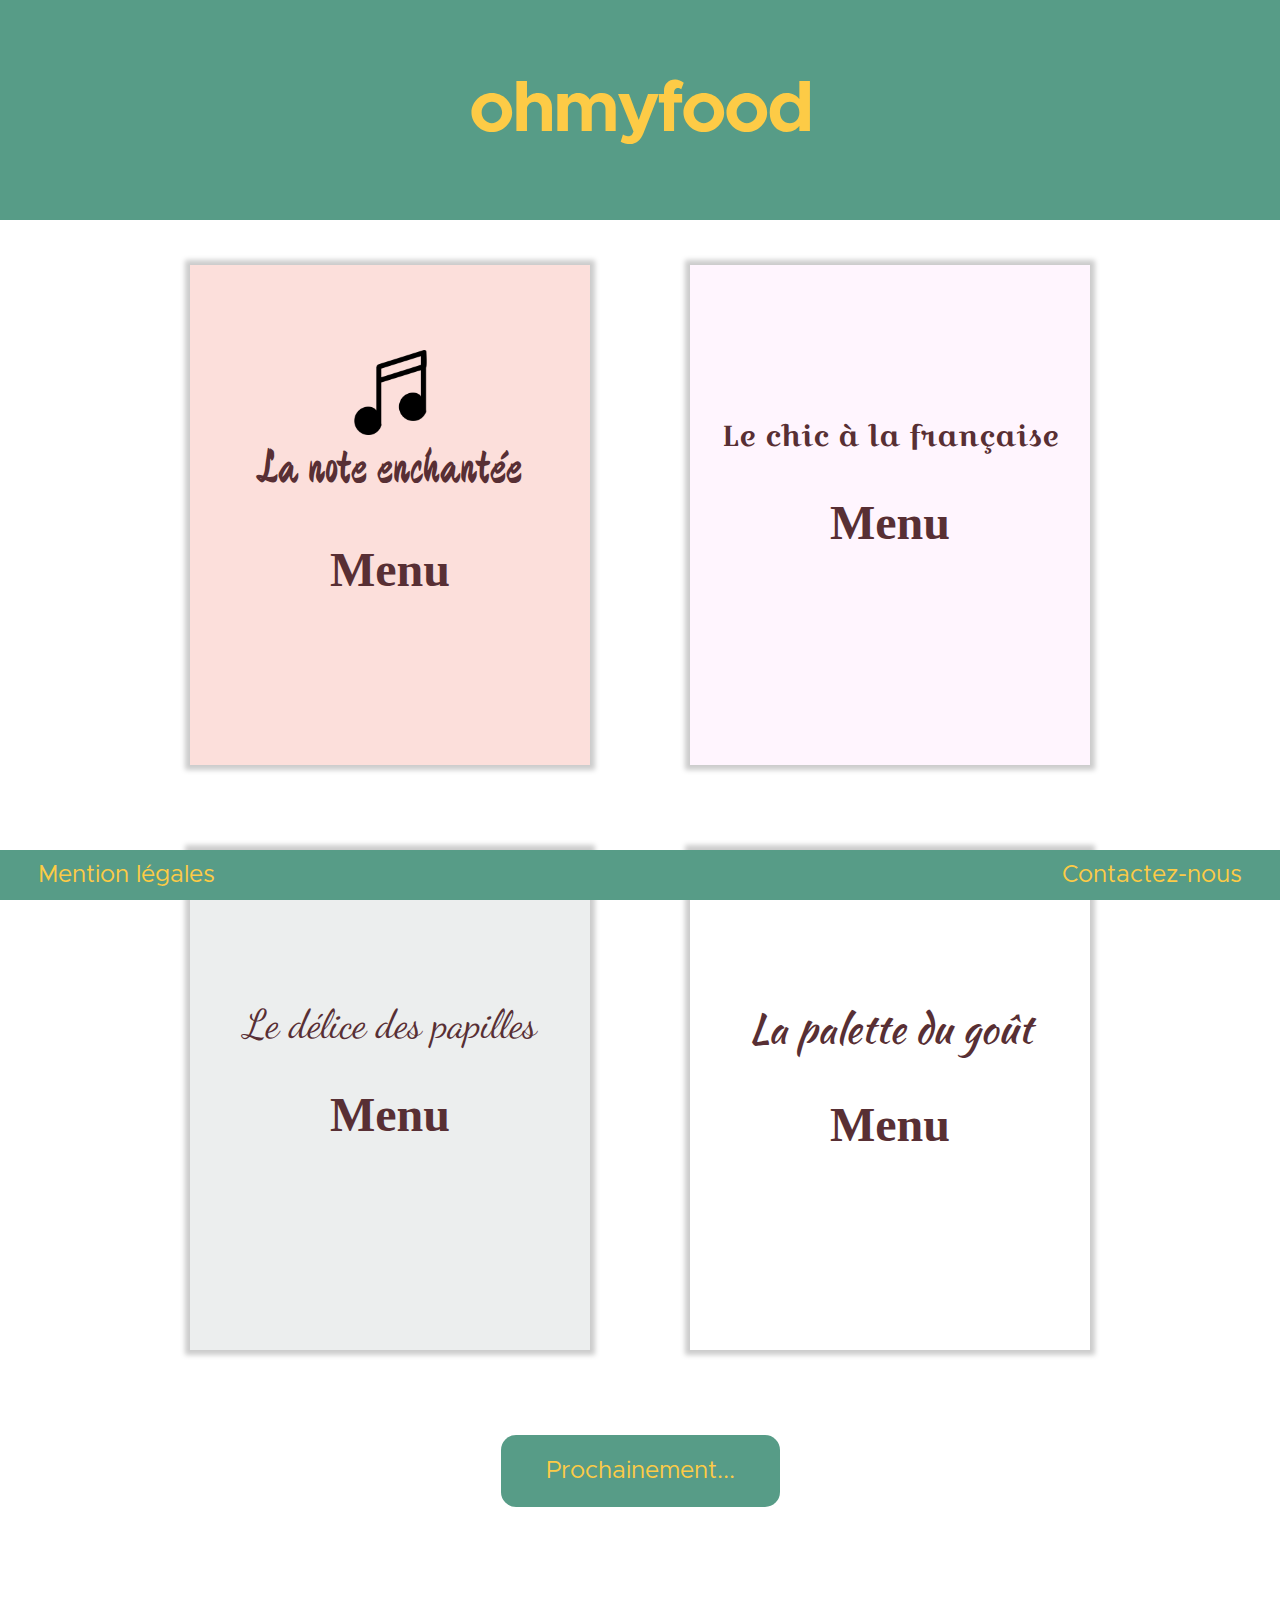
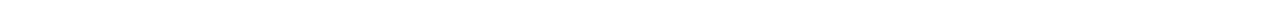
==== index.html @ 4e382a71 "[FIX] Erase Grid" ====
<!DOCTYPE html>
<html lang="en">
    <head>
        <title>ohmyfood</title>
        <meta charset="UTF-8">
        <meta name="viewport" content="width=device-width, initial-scale=1">
        <link href="style.css" rel="stylesheet">
    </head>
    <body>
        <header>
            <h1>ohmyfood</h1>
        </header>
        <section class="main">
            <div class="restaurants">
                <div class="restaurant__indexA">
                    <div class="bloc__indexA">
                        <img class="musicalnote__index" src="musicalnote.png">
                        <a href="menu1.html">
                        <span class="indexA__name">La note enchantée</span>
                        <h2 class="indexA__menu">Menu</h2>
                        </a>
                    </div>    
                </div>
                <div class="restaurant__indexB">
                    <div class="bloc__indexB">
                        <a href="menu1.html">
                        <span class="indexB__name">Le chic à la française</span>
                        <h2 class="indexB__menu">Menu</h2>
                        </a>
                    </div> 
                </div>
                <div class="restaurant__indexC">
                    <div class="bloc__indexC">
                        <a href="menu1.html">
                        <span class="indexC__name">Le délice des papilles</span>
                        <h2 class="indexC__menu">Menu</h2>
                        </a>
                    </div> 
                </div>
                <div class="restaurant__indexD">
                    <div class="bloc__indexD">
                        <a href="menu1.html">
                        <span class="indexD__name">La palette du goût</span>
                        <h2 class="indexD__menu">Menu</h2>
                        </a>
                    </div> 
                </div>
            </div>
            <div class="btn">
                <p class="btn--comingsoon">Prochainement...</p>
            </div>
        </section>
        <footer>
            <div class="footer__legal">
                <span><a href="#">Mention légales</a></span>
            </div>
            <div class="footer__contact">    
                <span><a href="#">Contactez-nous</a></span>
            </div>    
        </footer> 
    </body>
</html>
---- style.css ----
@font-face {
  font-family: "metropolis_bold";
  src: url("Metropolis-Bold.otf");
}
@font-face {
  font-family: "metropolis";
  src: url("Metropolis-Regular.otf");
}
@font-face {
  font-family: "devonshire";
  src: url("Devonshire-Regular.ttf");
}
@font-face {
  font-family: "croissantOne";
  src: url("CroissantOne-Regular.ttf");
}
@font-face {
  font-family: "kaushan";
  src: url("KaushanScript-Regular.ttf");
}
@font-face {
  font-family: "dancing";
  src: url("DancingScript-VariableFont_wght.ttf");
}
body {
  position: relative;
  width: auto;
  margin: auto;
  width: 100%;
}

header {
  display: block;
  width: 100%;
  padding: 2% 0 2% 0;
  margin: auto;
  background-color: #579c87;
}

footer {
  display: flex;
  flex-direction: row;
  justify-content: space-between;
  position: relative;
  bottom: 0px;
  width: 100%;
  padding: 1% 0 1% 0;
  margin-bottom: 0px;
  background-color: #579c87;
  font-family: metropolis;
  font-size: 1.5rem;
  position: fixed;
}
footer a {
  text-decoration: none;
  color: #fdcb46;
}

.footer__legal {
  margin: auto 0 auto 3%;
}

.footer__legal:hover, .footer__contact:hover {
  animation: shake 0.82s cubic-bezier(0.36, 0.07, 0.19, 0.97) both;
  transform: translate3d(0, 0, 0);
  backface-visibility: hidden;
  perspective: 1000px;
}

@keyframes shake {
  10%, 90% {
    transform: translate3d(-1px, 0, 0);
  }
  20%, 80% {
    transform: translate3d(2px, 0, 0);
  }
  30%, 50%, 70% {
    transform: translate3d(-4px, 0, 0);
  }
  40%, 60% {
    transform: translate3d(4px, 0, 0);
  }
}
.footer__contact {
  margin: auto 3% auto 0;
}

h1 {
  color: #fdcb46;
  text-align: center;
  font-family: metropolis_bold;
  font-size: 4.5rem;
  letter-spacing: -3px;
}

span {
  color: #fdcb46;
}

section {
  margin-bottom: 5%;
}

.main {
  display: grid;
  height: auto;
}

.restaurants {
  display: grid;
  width: 1000px;
  margin: 45px auto 0 auto;
  grid-template-columns: 50% 50%;
}

.restaurant__indexA, .restaurant__indexB, .restaurant__indexC, .restaurant__indexD {
  display: block;
  width: 400px;
  height: 500px;
  box-shadow: 0px 0px 5px 5px #cccccc;
  margin: 0 auto 85px auto;
  -webkit-transform: scale(1);
  transform: scale(1);
  -webkit-transition: 0.3s ease-in-out;
  transition: 0.3s ease-in-out;
}

.restaurant__indexA {
  background-color: #FCDFDB;
}
.restaurant__indexA.restaurant__indexA:hover {
  -webkit-transform: scale(1.1);
  transform: scale(1.1);
  opacity: 0.7;
  cursor: pointer;
}

.restaurant__indexB {
  background-color: #fff5fe;
}
.restaurant__indexB.restaurant__indexB:hover {
  -webkit-transform: scale(1.1);
  transform: scale(1.1);
  opacity: 0.7;
  cursor: pointer;
}

.restaurant__indexC {
  background-color: #eceeee;
}
.restaurant__indexC.restaurant__indexC:hover {
  -webkit-transform: scale(1.1);
  transform: scale(1.1);
  opacity: 0.7;
  cursor: pointer;
}

.restaurant__indexD:hover {
  -webkit-transform: scale(1.1);
  transform: scale(1.1);
  opacity: 0.7;
  cursor: pointer;
}

.indexA__name {
  color: #582F34;
  font-size: 3em;
  font-family: devonshire;
}

.indexA__menu {
  color: #582F34;
  font-size: 3em;
}

.bloc__indexA {
  display: flex;
  flex-direction: column;
  text-align: center;
  margin-top: 85px;
}
.bloc__indexA a {
  text-decoration: none;
}

.indexB__name {
  color: #582F34;
  font-size: 1.8em;
  font-family: croissantOne;
}

.indexB__menu {
  color: #582F34;
  font-size: 3em;
}

.bloc__indexB {
  display: flex;
  flex-direction: column;
  text-align: center;
  margin-top: 150px;
}
.bloc__indexB a {
  text-decoration: none;
}

.indexC__name {
  color: #582F34;
  font-size: 2.5em;
  font-family: dancing;
}

.indexC__menu {
  color: #582F34;
  font-size: 3em;
}

.bloc__indexC {
  display: flex;
  flex-direction: column;
  text-align: center;
  margin-top: 150px;
}
.bloc__indexC a {
  text-decoration: none;
}

.indexD__name {
  color: #582F34;
  font-size: 2.5em;
  font-family: kaushan;
}

.indexD__menu {
  color: #582F34;
  font-size: 3em;
}

.bloc__indexD {
  display: flex;
  flex-direction: column;
  text-align: center;
  margin-top: 150px;
}
.bloc__indexD a {
  text-decoration: none;
}

.image--1, .image--2, .image--3, .image--4 {
  display: block;
  width: 400px;
  height: 500px;
  box-shadow: 0px 0px 5px 5px #cccccc;
  margin: 0 auto 85px auto;
  -webkit-transform: scale(1);
  transform: scale(1);
  -webkit-transition: 0.3s ease-in-out;
  transition: 0.3s ease-in-out;
}

.image--1:hover, .image--2:hover, .image--3:hover, .image--4:hover {
  -webkit-transform: scale(1.1);
  transform: scale(1.1);
  opacity: 0.7;
}

.btn {
  width: auto;
  height: auto;
  border-radius: 15px;
  background-color: #579c87;
  margin: 0 auto 50px auto;
  padding: 0 45px 0 45px;
  font-family: metropolis;
  font-size: 1.5rem;
}
.btn .btn--comingsoon {
  text-align: center;
  vertical-align: center;
  color: #fdcb46;
}

.menu__title {
  text-align: center;
  margin: 0 10px 0 10px;
}

.menu__title {
  color: inherit;
  text-decoration: none;
  background: linear-gradient(to top, rgba(255, 0, 0, 0.5) 0%, rgba(255, 0, 0, 0.5) 10%, transparent 10.01%) no-repeat left bottom/0 100%;
  transition: background-size 0.9s;
}

.menu__title:hover {
  background-size: 100% 100%;
}

.bottom__title {
  margin-top: 10%;
  text-align: center;
}

.menu, .menu1, .menu2, .menu3, .menu4 {
  width: auto;
  margin: auto auto auto auto;
  padding: 5% 7% 5% 7%;
  box-shadow: 0px 0px 5px 5px #cccccc;
  text-align: left;
}
.menu li, .menu1 li, .menu2 li, .menu3 li, .menu4 li {
  list-style: none;
}

.feuille {
  display: flex;
  width: 100%;
  margin: 0 auto 0 0;
  text-align: center;
}

.prix {
  text-align: right;
  margin: 0 0 0 auto;
}

.liste-g {
  margin: 0 auto 0 -40px;
  text-align: left;
}

.trait__title {
  display: flex;
  width: 100%;
  margin: 0 auto 0 auto;
  justify-content: space-between;
}

.trait {
  width: 200px;
  margin: auto 0 auto 0;
}

.musicalnote {
  width: 15%;
  margin: 0 auto 0 41%;
}

.image--1 {
  display: block;
}

.menu1 {
  font-family: devonshire;
  font-size: 1.5em;
  background-color: #FCDFDB;
  color: #582F34;
}

.menu2 {
  font-family: croissantOne;
  background-color: #fff5fe;
  color: repeating-linear-gradient(red, yellow 10%, green 20%);
}

.menu3 {
  font-family: dancing;
  font-size: 1.5em;
  background-color: #eceeee;
}

.menu4 {
  font-family: kaushan;
}

.trait2.png {
  color: rgba(255, 0, 0, 0.5);
}

.musicalnote__index {
  width: 85px;
  margin: 0 auto 0 auto;
}

@media all and (max-width: 800px) {
  .restaurants {
    width: auto;
    display: flex;
    flex-direction: column;
    margin: 50px auto 50px auto;
  }

  .image--1, .image--2, .image--3, .image--4 {
    margin: 50px auto 50px auto;
  }
}

/*# sourceMappingURL=style.css.map */
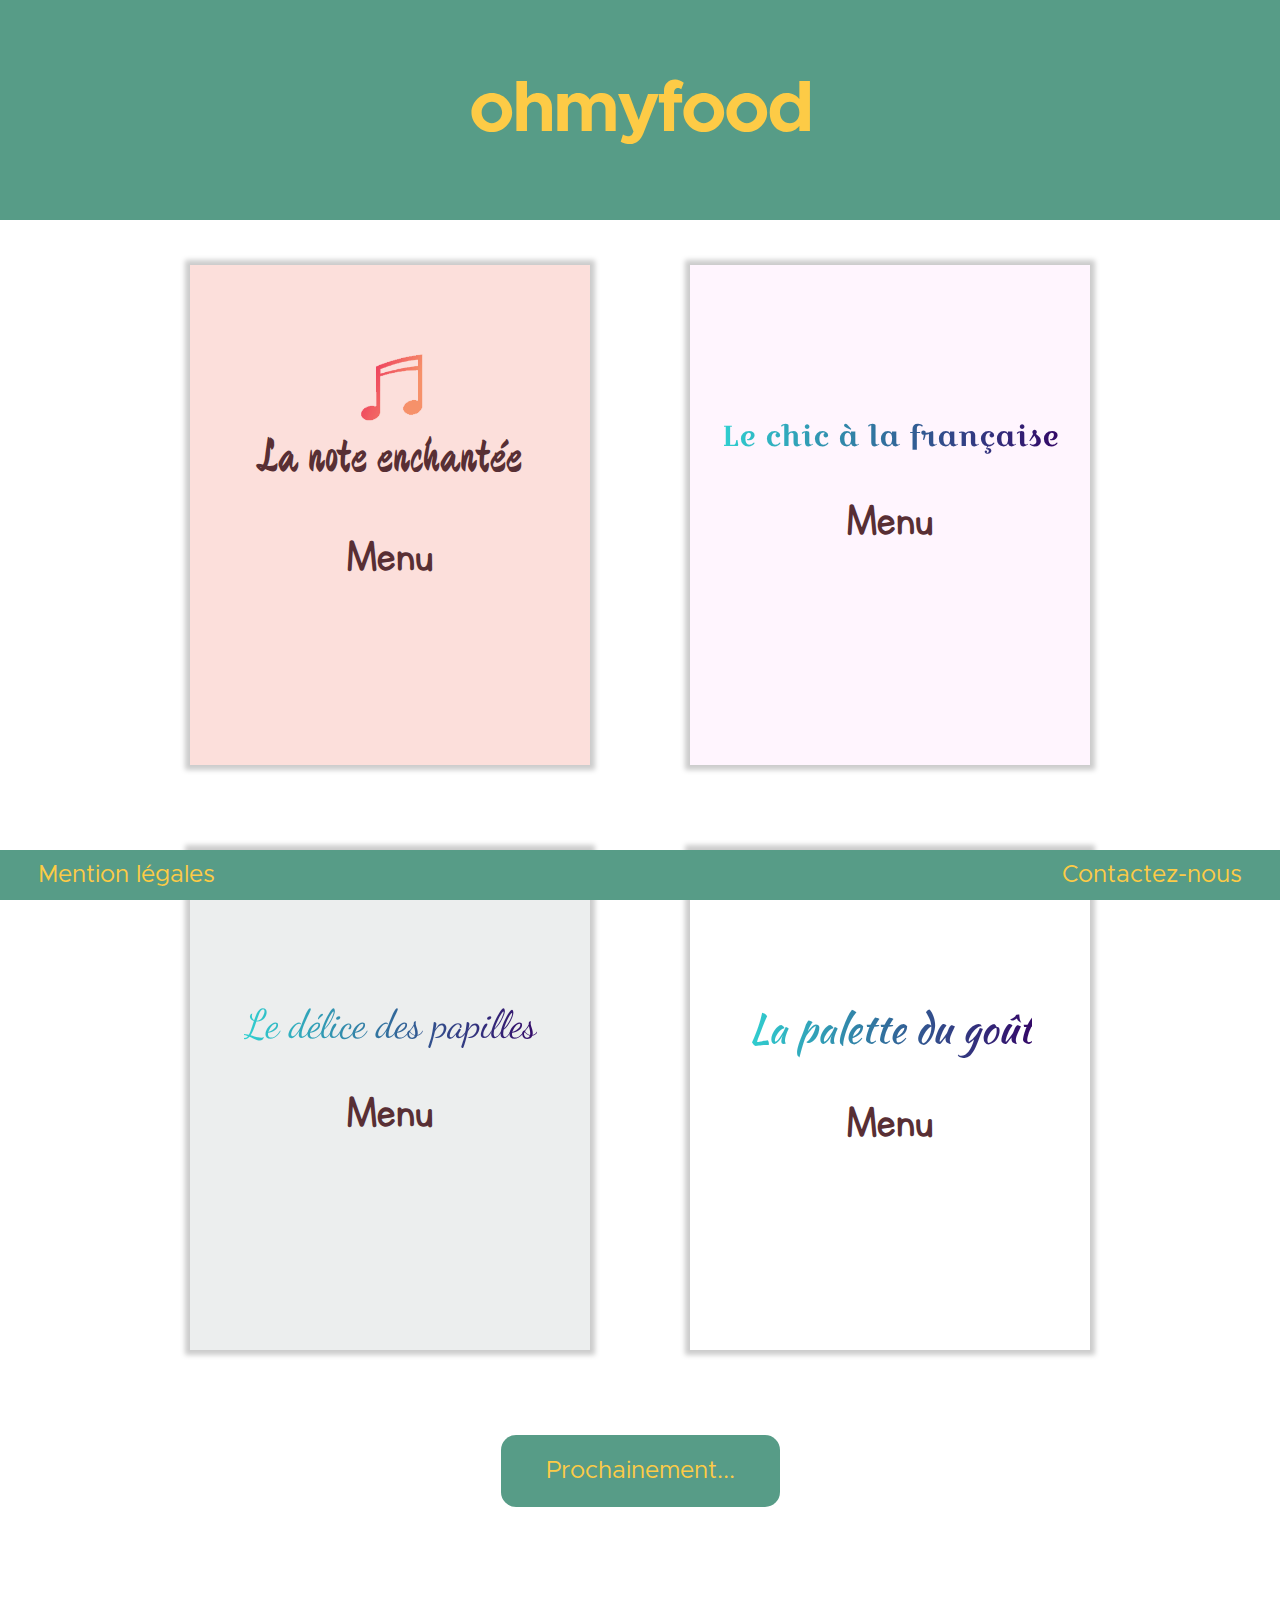
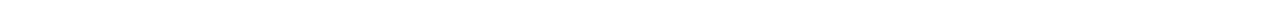
==== commit fb7e7c66: "Repair" ====
--- a/index.html
+++ b/index.html
@@ -14,7 +14,7 @@
             <div class="restaurants">
                 <div class="restaurant__indexA">
                     <div class="bloc__indexA">
-                        <img class="musicalnote__index" src="musicalnote.png">
+                        <img class="musicalnote__index" src="musical-note.png">
                         <a href="menu1.html">
                         <span class="indexA__name">La note enchantée</span>
                         <h2 class="indexA__menu">Menu</h2>
@@ -23,7 +23,7 @@
                 </div>
                 <div class="restaurant__indexB">
                     <div class="bloc__indexB">
-                        <a href="menu1.html">
+                        <a href="menu2.html">
                         <span class="indexB__name">Le chic à la française</span>
                         <h2 class="indexB__menu">Menu</h2>
                         </a>
@@ -31,7 +31,7 @@
                 </div>
                 <div class="restaurant__indexC">
                     <div class="bloc__indexC">
-                        <a href="menu1.html">
+                        <a href="menu3.html">
                         <span class="indexC__name">Le délice des papilles</span>
                         <h2 class="indexC__menu">Menu</h2>
                         </a>
@@ -39,7 +39,7 @@
                 </div>
                 <div class="restaurant__indexD">
                     <div class="bloc__indexD">
-                        <a href="menu1.html">
+                        <a href="menu4.html">
                         <span class="indexD__name">La palette du goût</span>
                         <h2 class="indexD__menu">Menu</h2>
                         </a>
@@ -47,7 +47,7 @@
                 </div>
             </div>
             <div class="btn">
-                <p class="btn--comingsoon">Prochainement...</p>
+                <p class="btn--comingsoon">Prochainement<span class="point">...</span></p>
             </div>
         </section>
         <footer>
--- a/style.css
+++ b/style.css
@@ -21,6 +21,10 @@
 @font-face {
   font-family: "dancing";
   src: url("DancingScript-VariableFont_wght.ttf");
+}
+@font-face {
+  font-family: "letters";
+  src: url("Letters for Learners.ttf");
 }
 body {
   position: relative;
@@ -171,6 +175,7 @@
 .indexA__menu {
   color: #582F34;
   font-size: 3em;
+  font-family: letters;
 }
 
 .bloc__indexA {
@@ -187,11 +192,15 @@
   color: #582F34;
   font-size: 1.8em;
   font-family: croissantOne;
+  background: linear-gradient(to right, #30CFD0 0%, #330867 100%);
+  -webkit-background-clip: text;
+  -webkit-text-fill-color: transparent;
 }
 
 .indexB__menu {
   color: #582F34;
   font-size: 3em;
+  font-family: letters;
 }
 
 .bloc__indexB {
@@ -208,11 +217,15 @@
   color: #582F34;
   font-size: 2.5em;
   font-family: dancing;
+  background: linear-gradient(to right, #30CFD0 0%, #330867 100%);
+  -webkit-background-clip: text;
+  -webkit-text-fill-color: transparent;
 }
 
 .indexC__menu {
   color: #582F34;
   font-size: 3em;
+  font-family: letters;
 }
 
 .bloc__indexC {
@@ -229,11 +242,15 @@
   color: #582F34;
   font-size: 2.5em;
   font-family: kaushan;
+  background: linear-gradient(to right, #30CFD0 0%, #330867 100%);
+  -webkit-background-clip: text;
+  -webkit-text-fill-color: transparent;
 }
 
 .indexD__menu {
   color: #582F34;
   font-size: 3em;
+  font-family: letters;
 }
 
 .bloc__indexD {
@@ -274,26 +291,89 @@
   font-family: metropolis;
   font-size: 1.5rem;
 }
-.btn .btn--comingsoon {
-  text-align: center;
-  vertical-align: center;
+
+.btn--comingsoon {
+  text-align: center;
   color: #fdcb46;
 }
+.btn--comingsoon span {
+  padding: 0px;
+}
+
+.point {
+  align-self: flex-end;
+  animation-duration: 2s;
+  animation-iteration-count: infinite;
+  height: 200px;
+  margin: 0 auto 0 auto;
+  transform-origin: bottom;
+  width: 200px;
+}
+
+.bounce-6 {
+  animation-name: bounce-6;
+  animation-timing-function: ease;
+}
+
+@keyframes bounce-6 {
+  0% {
+    transform: scale(1, 1) translateY(0);
+  }
+  10% {
+    transform: scale(1.1, 0.9) translateY(0);
+  }
+  30% {
+    transform: scale(0.9, 1.1) translateY(-100px);
+  }
+  50% {
+    transform: scale(1.05, 0.95) translateY(0);
+  }
+  57% {
+    transform: scale(1, 1) translateY(-7px);
+  }
+  64% {
+    transform: scale(1, 1) translateY(0);
+  }
+  100% {
+    transform: scale(1, 1) translateY(0);
+  }
+}
+.menu__title--top {
+  margin: 80px auto 50px auto;
+  font-size: 2em;
+}
 
 .menu__title {
   text-align: center;
   margin: 0 10px 0 10px;
 }
 
-.menu__title {
+.title__bottom {
+  display: flex;
+  flex-direction: row;
+}
+
+.category__title {
   color: inherit;
   text-decoration: none;
-  background: linear-gradient(to top, rgba(255, 0, 0, 0.5) 0%, rgba(255, 0, 0, 0.5) 10%, transparent 10.01%) no-repeat left bottom/0 100%;
+  background: linear-gradient(to top, rgba(0, 0, 0, 0.5) 0%, rgba(0, 0, 0, 0.5) 10%, transparent 10.01%) no-repeat left bottom/0 100%;
   transition: background-size 0.9s;
 }
 
-.menu__title:hover {
+.category__title:hover {
   background-size: 100% 100%;
+}
+
+.category__title--orange, .liste-orange, .prix_orange {
+  color: #cc6600;
+}
+
+.category__title--purple, .liste-purple, .prix_purple {
+  color: #996699;
+}
+
+.category__title--blue, .liste-blue, .prix_blue {
+  color: #6633cc;
 }
 
 .bottom__title {
@@ -324,7 +404,7 @@
   margin: 0 0 0 auto;
 }
 
-.liste-g {
+.liste-g, .liste-orange, .liste-purple, .liste-blue {
   margin: 0 auto 0 -40px;
   text-align: left;
 }
@@ -339,6 +419,13 @@
 .trait {
   width: 200px;
   margin: auto 0 auto 0;
+}
+
+.trait__right {
+  width: 200px;
+  margin: auto 0 auto 0;
+  -webkit-transform: scaleX(-1);
+  transform: scaleX(-1);
 }
 
 .musicalnote {
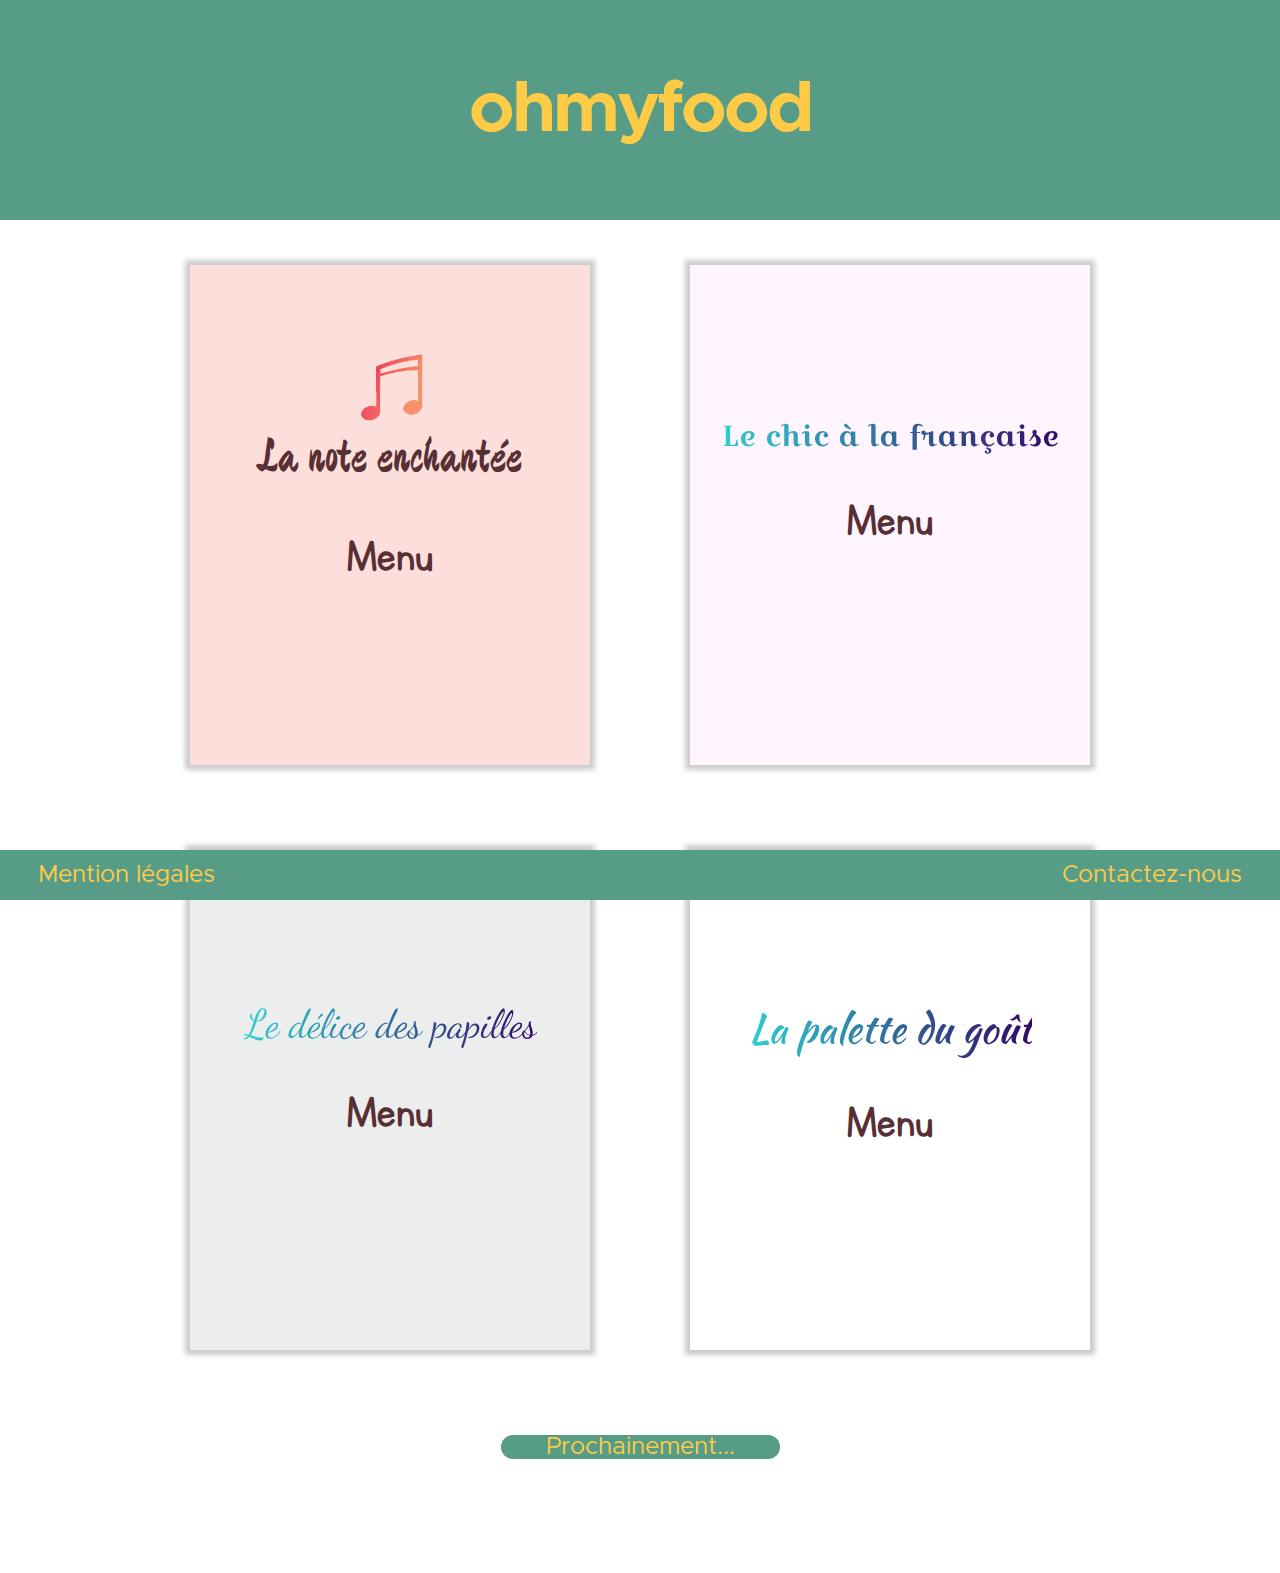
==== commit 5915bb2d: "Menu V1" ====
--- a/index.html
+++ b/index.html
@@ -47,7 +47,7 @@
                 </div>
             </div>
             <div class="btn">
-                <p class="btn--comingsoon">Prochainement<span class="point">...</span></p>
+                <span class="btn--comingsoon">Prochainement</span><span class="pointA bounce-6">.</span><span class="pointB bounce-7">.</span><span class="pointC bounce-8">.</span>
             </div>
         </section>
         <footer>
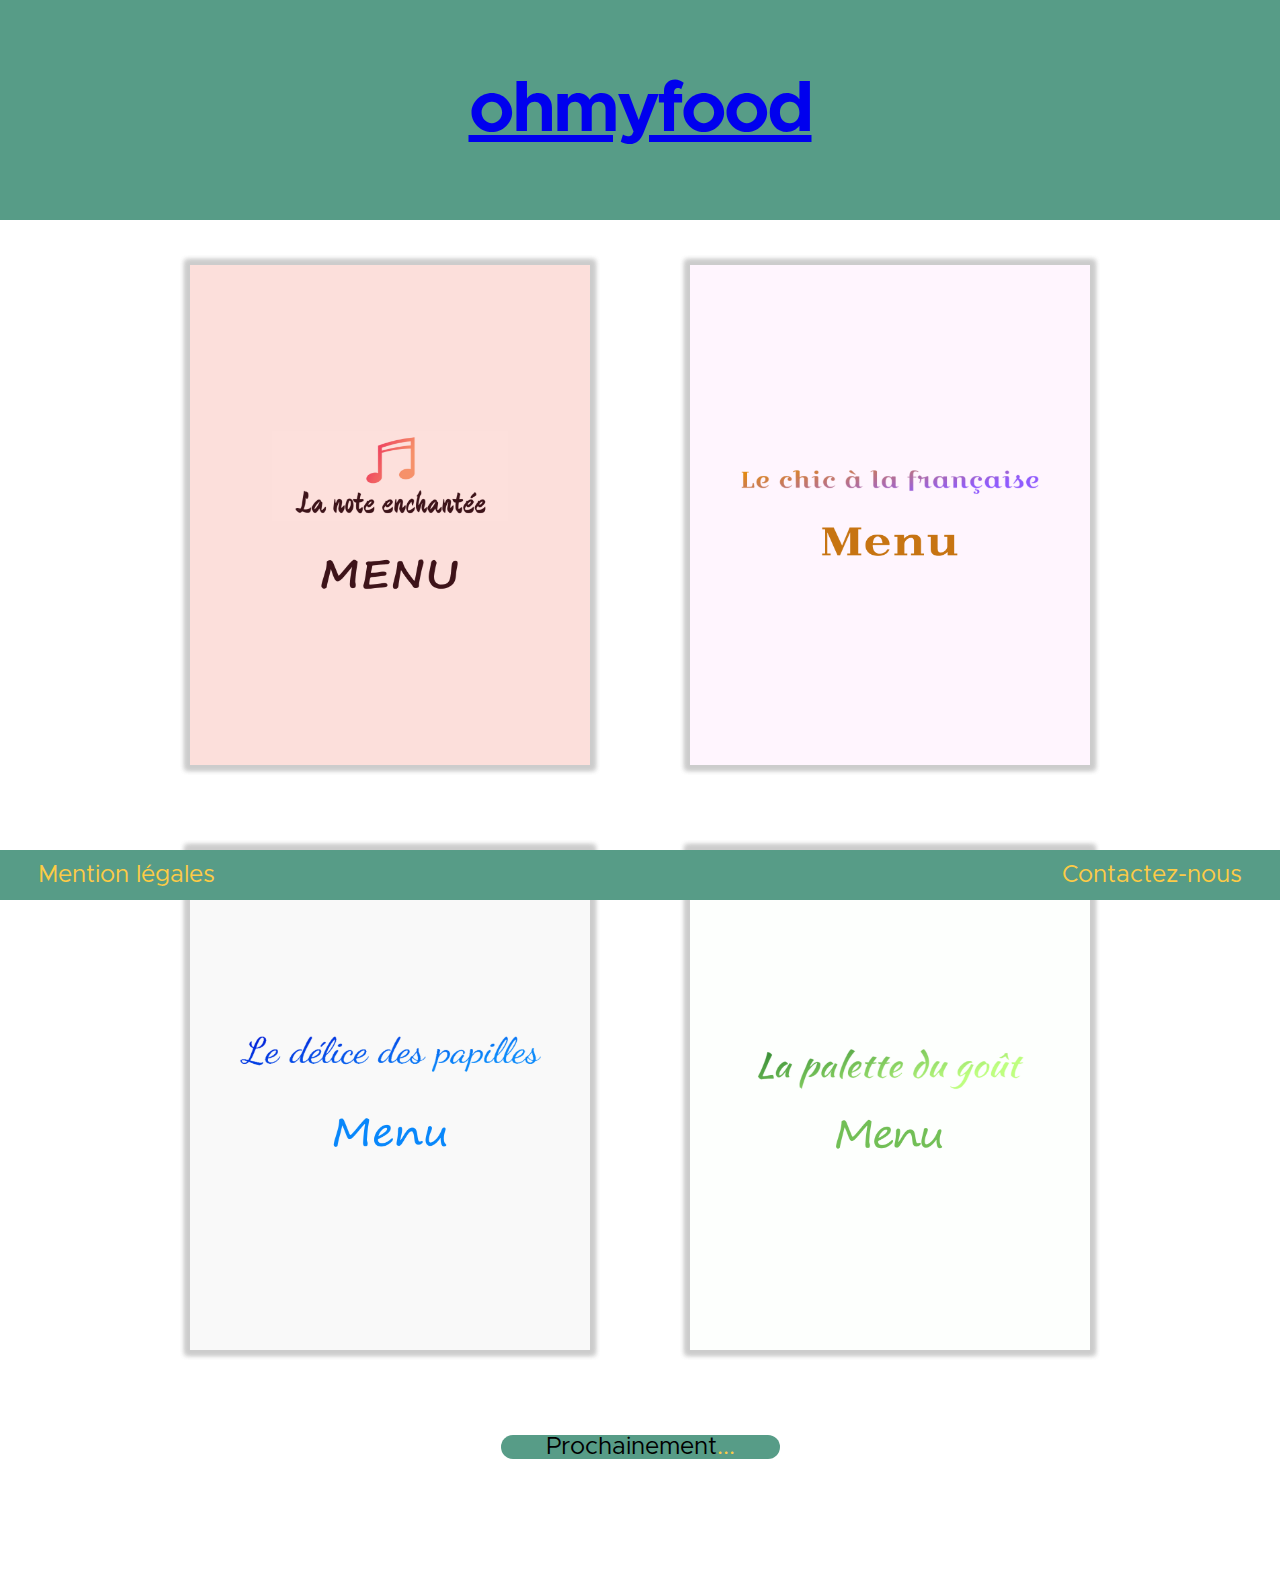
==== commit 9e118aff: "[FIX] Animations + titre" ====
--- a/index.html
+++ b/index.html
@@ -8,47 +8,24 @@
     </head>
     <body>
         <header>
-            <h1>ohmyfood</h1>
+            <h1><a href="index.html">ohmyfood</a></h1>
         </header>
         <section class="main">
             <div class="restaurants">
                 <div class="restaurant__indexA">
-                    <div class="bloc__indexA">
-                        <img class="musicalnote__index" src="musical-note.png">
-                        <a href="menu1.html">
-                        <span class="indexA__name">La note enchantée</span>
-                        <h2 class="indexA__menu">Menu</h2>
-                        </a>
-                    </div>    
+                    <a href="menu1.html"><img src="menu-1b.png" class="image--1"></a>
                 </div>
                 <div class="restaurant__indexB">
-                    <div class="bloc__indexB">
-                        <a href="menu2.html">
-                        <span class="indexB__name">Le chic à la française</span>
-                        <h2 class="indexB__menu">Menu</h2>
-                        </a>
-                    </div> 
+                    <a href="menu2.html"><img src="menu-2b.png" class="image--2"></a>
                 </div>
                 <div class="restaurant__indexC">
-                    <div class="bloc__indexC">
-                        <a href="menu3.html">
-                        <span class="indexC__name">Le délice des papilles</span>
-                        <h2 class="indexC__menu">Menu</h2>
-                        </a>
-                    </div> 
+                    <a href="menu3.html"><img src="menu-3b.png" class="image--3"></a>
                 </div>
                 <div class="restaurant__indexD">
-                    <div class="bloc__indexD">
-                        <a href="menu4.html">
-                        <span class="indexD__name">La palette du goût</span>
-                        <h2 class="indexD__menu">Menu</h2>
-                        </a>
-                    </div> 
+                    <a href="menu4.html"><img src="menu-4b.png" class="image--4"></a>
                 </div>
             </div>
-            <div class="btn">
-                <span class="btn--comingsoon">Prochainement</span><span class="pointA bounce-6">.</span><span class="pointB bounce-7">.</span><span class="pointC bounce-8">.</span>
-            </div>
+            <div class="btn">Prochainement<span class="pointA bounce-6">.</span><span class="pointB bounce-7">.</span><span class="pointC bounce-8">.</span></div>        
         </section>
         <footer>
             <div class="footer__legal">
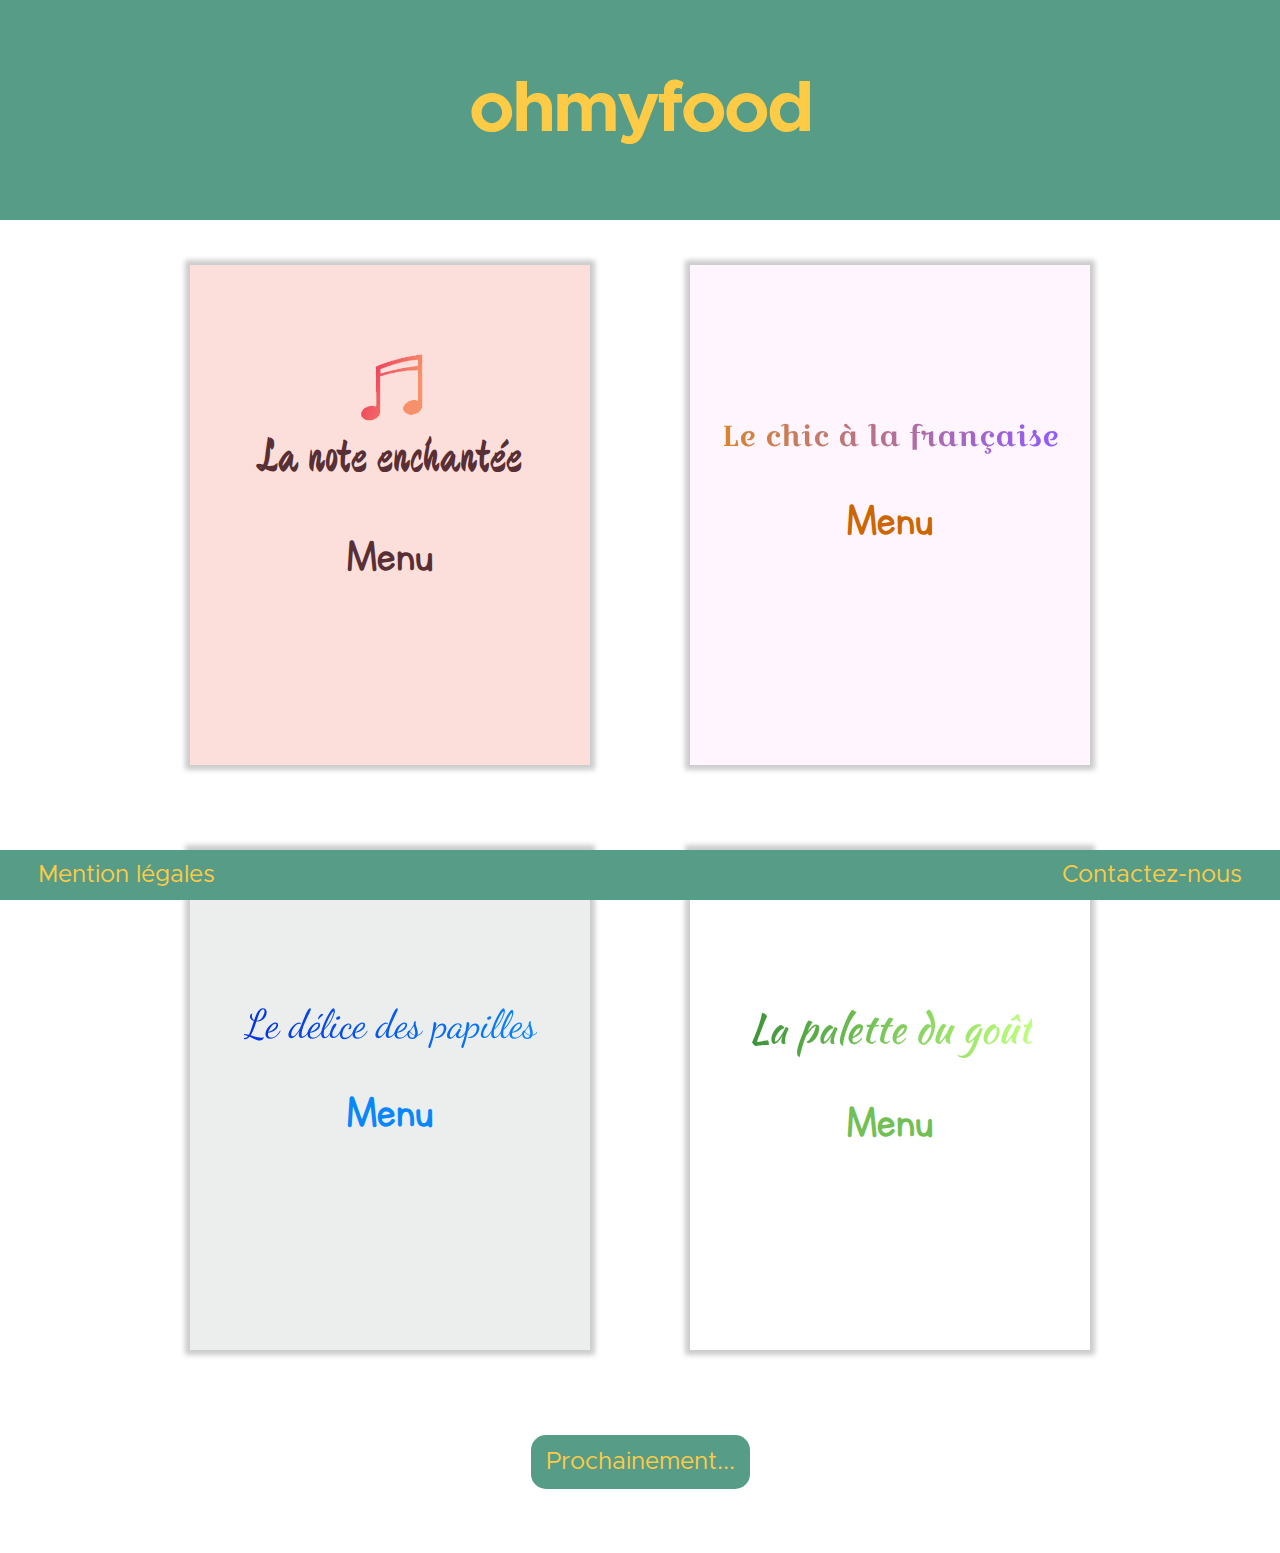
==== commit 82674cfc: "gitignore" ====
--- a/index.html
+++ b/index.html
@@ -13,23 +13,44 @@
         <section class="main">
             <div class="restaurants">
                 <div class="restaurant__indexA">
-                    <a href="menu1.html"><img src="menu-1b.png" class="image--1"></a>
+                    <div class="bloc__indexA">
+                        <img class="musicalnote__index" src="musical-note.png">
+                        <a href="menu1.html">
+                        <span class="indexA__name">La note enchantée</span>
+                        <h2 class="indexA__menu">Menu</h2>
+                        </a>
+                    </div>    
                 </div>
                 <div class="restaurant__indexB">
-                    <a href="menu2.html"><img src="menu-2b.png" class="image--2"></a>
+                    <div class="bloc__indexB">
+                        <a href="menu2.html">
+                        <span class="indexB__name">Le chic à la française</span>
+                        <h2 class="indexB__menu">Menu</h2>
+                        </a>
+                    </div> 
                 </div>
                 <div class="restaurant__indexC">
-                    <a href="menu3.html"><img src="menu-3b.png" class="image--3"></a>
+                    <div class="bloc__indexC">
+                        <a href="menu3.html">
+                        <span class="indexC__name">Le délice des papilles</span>
+                        <h2 class="indexC__menu">Menu</h2>
+                        </a>
+                    </div> 
                 </div>
                 <div class="restaurant__indexD">
-                    <a href="menu4.html"><img src="menu-4b.png" class="image--4"></a>
+                    <div class="bloc__indexD">
+                        <a href="menu4.html">
+                        <span class="indexD__name">La palette du goût</span>
+                        <h2 class="indexD__menu">Menu</h2>
+                        </a>
+                    </div> 
                 </div>
             </div>
             <div class="btn">Prochainement<span class="pointA bounce-6">.</span><span class="pointB bounce-7">.</span><span class="pointC bounce-8">.</span></div>        
         </section>
         <footer>
             <div class="footer__legal">
-                <span><a href="#">Mention légales</a></span>
+                <span><a href="l-notice.html">Mention légales</a></span>
             </div>
             <div class="footer__contact">    
                 <span><a href="#">Contactez-nous</a></span>
--- a/style.css
+++ b/style.css
@@ -96,6 +96,10 @@
   font-size: 4.5rem;
   letter-spacing: -3px;
 }
+h1 a {
+  text-decoration: none;
+  color: #fdcb46;
+}
 
 span {
   color: #fdcb46;
@@ -192,13 +196,13 @@
   color: #582F34;
   font-size: 1.8em;
   font-family: croissantOne;
-  background: linear-gradient(to right, #30CFD0 0%, #330867 100%);
+  background: linear-gradient(to right, #d8852e 0%, #905bfd 100%);
   -webkit-background-clip: text;
   -webkit-text-fill-color: transparent;
 }
 
 .indexB__menu {
-  color: #582F34;
+  color: #cc6600;
   font-size: 3em;
   font-family: letters;
 }
@@ -217,13 +221,13 @@
   color: #582F34;
   font-size: 2.5em;
   font-family: dancing;
-  background: linear-gradient(to right, #30CFD0 0%, #330867 100%);
+  background: linear-gradient(to right, #0431df 0%, #0887fb 100%);
   -webkit-background-clip: text;
   -webkit-text-fill-color: transparent;
 }
 
 .indexC__menu {
-  color: #582F34;
+  color: #0887fb;
   font-size: 3em;
   font-family: letters;
 }
@@ -242,13 +246,13 @@
   color: #582F34;
   font-size: 2.5em;
   font-family: kaushan;
-  background: linear-gradient(to right, #30CFD0 0%, #330867 100%);
+  background: linear-gradient(to right, #3d9339 0%, #bfff7e 100%);
   -webkit-background-clip: text;
   -webkit-text-fill-color: transparent;
 }
 
 .indexD__menu {
-  color: #582F34;
+  color: #72bf56;
   font-size: 3em;
   font-family: letters;
 }
@@ -263,51 +267,20 @@
   text-decoration: none;
 }
 
-.image--1, .image--2, .image--3, .image--4 {
-  display: block;
-  width: 400px;
-  height: 500px;
-  box-shadow: 0px 0px 5px 5px #cccccc;
-  margin: 0 auto 85px auto;
-  -webkit-transform: scale(1);
-  transform: scale(1);
-  -webkit-transition: 0.3s ease-in-out;
-  transition: 0.3s ease-in-out;
-}
-
-.image--1:hover, .image--2:hover, .image--3:hover, .image--4:hover {
-  -webkit-transform: scale(1.1);
-  transform: scale(1.1);
-  opacity: 0.7;
-}
-
 .btn {
-  width: auto;
-  height: auto;
   border-radius: 15px;
   background-color: #579c87;
-  margin: 0 auto 50px auto;
-  padding: 0 45px 0 45px;
+  padding: 15px 15px;
   font-family: metropolis;
   font-size: 1.5rem;
-}
-
-.btn--comingsoon {
-  text-align: center;
   color: #fdcb46;
-}
-.btn--comingsoon span {
-  padding: 0px;
-}
-
-.point {
-  align-self: flex-end;
-  animation-duration: 2s;
+  margin: 0 auto 0 auto;
+}
+.btn:hover .pointA, .btn:hover .pointC, .btn:hover .pointB {
+  display: inline-block;
+  animation-duration: 0.5s;
   animation-iteration-count: infinite;
-  height: 200px;
-  margin: 0 auto 0 auto;
   transform-origin: bottom;
-  width: 200px;
 }
 
 .bounce-6 {
@@ -317,25 +290,63 @@
 
 @keyframes bounce-6 {
   0% {
-    transform: scale(1, 1) translateY(0);
-  }
-  10% {
-    transform: scale(1.1, 0.9) translateY(0);
-  }
-  30% {
-    transform: scale(0.9, 1.1) translateY(-100px);
+    transform: translateY(-7px);
+  }
+  25% {
+    transform: translateY(-4px);
   }
   50% {
-    transform: scale(1.05, 0.95) translateY(0);
-  }
-  57% {
-    transform: scale(1, 1) translateY(-7px);
-  }
-  64% {
-    transform: scale(1, 1) translateY(0);
+    transform: translateY(0);
+  }
+  75% {
+    transform: translateY(-4px);
   }
   100% {
-    transform: scale(1, 1) translateY(0);
+    transform: translateY(-7px);
+  }
+}
+.bounce-7 {
+  animation-name: bounce-7;
+  animation-timing-function: ease;
+}
+
+@keyframes bounce-7 {
+  0% {
+    transform: translateY(-4px);
+  }
+  25% {
+    transform: translateY(-7px);
+  }
+  50% {
+    transform: translateY(-4px);
+  }
+  75% {
+    transform: translateY(0);
+  }
+  100% {
+    transform: translateY(-4px);
+  }
+}
+.bounce-8 {
+  animation-name: bounce-8;
+  animation-timing-function: ease;
+}
+
+@keyframes bounce-8 {
+  0% {
+    transform: translateY(0);
+  }
+  25% {
+    transform: translateY(-4px);
+  }
+  50% {
+    transform: translateY(-7px);
+  }
+  75% {
+    transform: translateY(-4px);
+  }
+  100% {
+    transform: translateY(0);
   }
 }
 .menu__title--top {
@@ -343,42 +354,72 @@
   font-size: 2em;
 }
 
-.menu__title {
-  text-align: center;
-  margin: 0 10px 0 10px;
-}
-
-.title__bottom {
-  display: flex;
-  flex-direction: row;
-}
-
-.category__title {
+.menu__title, .menu__titleB, .menu__titleC, .menu__titleD {
+  text-align: center;
+  margin: 0 10px 4% 10px;
+  font-size: 2em;
+}
+
+.menu__titleB {
+  background: linear-gradient(to right, #d8852e 15%, #905bfd 100%);
+  -webkit-background-clip: text;
+  -webkit-text-fill-color: transparent;
+  margin: 5% 0 15% 0;
+}
+
+.menu__titleC {
+  background: linear-gradient(to right, #0431df 0%, #0887fb 100%);
+  -webkit-background-clip: text;
+  -webkit-text-fill-color: transparent;
+  margin: 5% 0 15% 0;
+}
+
+.menu__titleD {
+  background: linear-gradient(to right, #3d9339 0%, #bfff7e 100%);
+  -webkit-background-clip: text;
+  -webkit-text-fill-color: transparent;
+  margin: 5% 0 15% 0;
+}
+
+.title__bottom--music {
+  display: inline-flex;
+  margin: 0 auto 0 30%;
+}
+
+.category__title, .category__title--orange, .category__title--purple, .category__title--blue {
+  margin: 0 25px 0 25px;
   color: inherit;
   text-decoration: none;
   background: linear-gradient(to top, rgba(0, 0, 0, 0.5) 0%, rgba(0, 0, 0, 0.5) 10%, transparent 10.01%) no-repeat left bottom/0 100%;
   transition: background-size 0.9s;
 }
 
-.category__title:hover {
+.category__title:hover, .category__title--orange:hover, .category__title--purple:hover, .category__title--blue:hover {
   background-size: 100% 100%;
 }
 
 .category__title--orange, .liste-orange, .prix_orange {
-  color: #cc6600;
+  color: #c67412;
+  margin: 5% 0 8% 0;
 }
 
 .category__title--purple, .liste-purple, .prix_purple {
   color: #996699;
+  margin: 5% 0 8% 0;
 }
 
 .category__title--blue, .liste-blue, .prix_blue {
   color: #6633cc;
+  margin: 5% 0 8% 0;
+}
+
+.category__title--orange, .category__title--purple, .category__title--blue {
+  font-size: 1.3em;
 }
 
 .bottom__title {
-  margin-top: 10%;
-  text-align: center;
+  text-align: center;
+  margin: 0 auto 0 15px;
 }
 
 .menu, .menu1, .menu2, .menu3, .menu4 {
@@ -392,21 +433,48 @@
   list-style: none;
 }
 
+.menu2 h3 {
+  margin: 0 25px 0 25px;
+}
+
 .feuille {
   display: flex;
+  justify-content: space-between;
+  margin: 0 0 6% -40px;
+  text-align: center;
+  line-height: 2em;
+}
+
+.feuilleB {
+  display: flex;
   width: 100%;
-  margin: 0 auto 0 0;
-  text-align: center;
+  margin-top: 3%;
+  text-align: center;
+}
+.feuilleB .liste-g, .feuilleB .prixB {
+  line-height: 2.5em;
 }
 
 .prix {
   text-align: right;
-  margin: 0 0 0 auto;
+}
+
+.prixB {
+  margin-left: auto;
+  padding-right: 40px;
+}
+
+.prix_orange, .prix_purple {
+  margin-left: auto;
+  padding-right: 40px;
 }
 
 .liste-g, .liste-orange, .liste-purple, .liste-blue {
-  margin: 0 auto 0 -40px;
   text-align: left;
+}
+
+.liste-orange, .liste-purple, .liste-blue, .prix_orange, .prix_purple {
+  line-height: 3em;
 }
 
 .trait__title {
@@ -458,6 +526,7 @@
 
 .menu4 {
   font-family: kaushan;
+  font-size: 1.1em;
 }
 
 .trait2.png {
@@ -467,6 +536,11 @@
 .musicalnote__index {
   width: 85px;
   margin: 0 auto 0 auto;
+}
+
+.musicalnote--bottom {
+  width: 45px;
+  height: 35px;
 }
 
 @media all and (max-width: 800px) {
@@ -476,10 +550,6 @@
     flex-direction: column;
     margin: 50px auto 50px auto;
   }
-
-  .image--1, .image--2, .image--3, .image--4 {
-    margin: 50px auto 50px auto;
-  }
 }
 
 /*# sourceMappingURL=style.css.map */
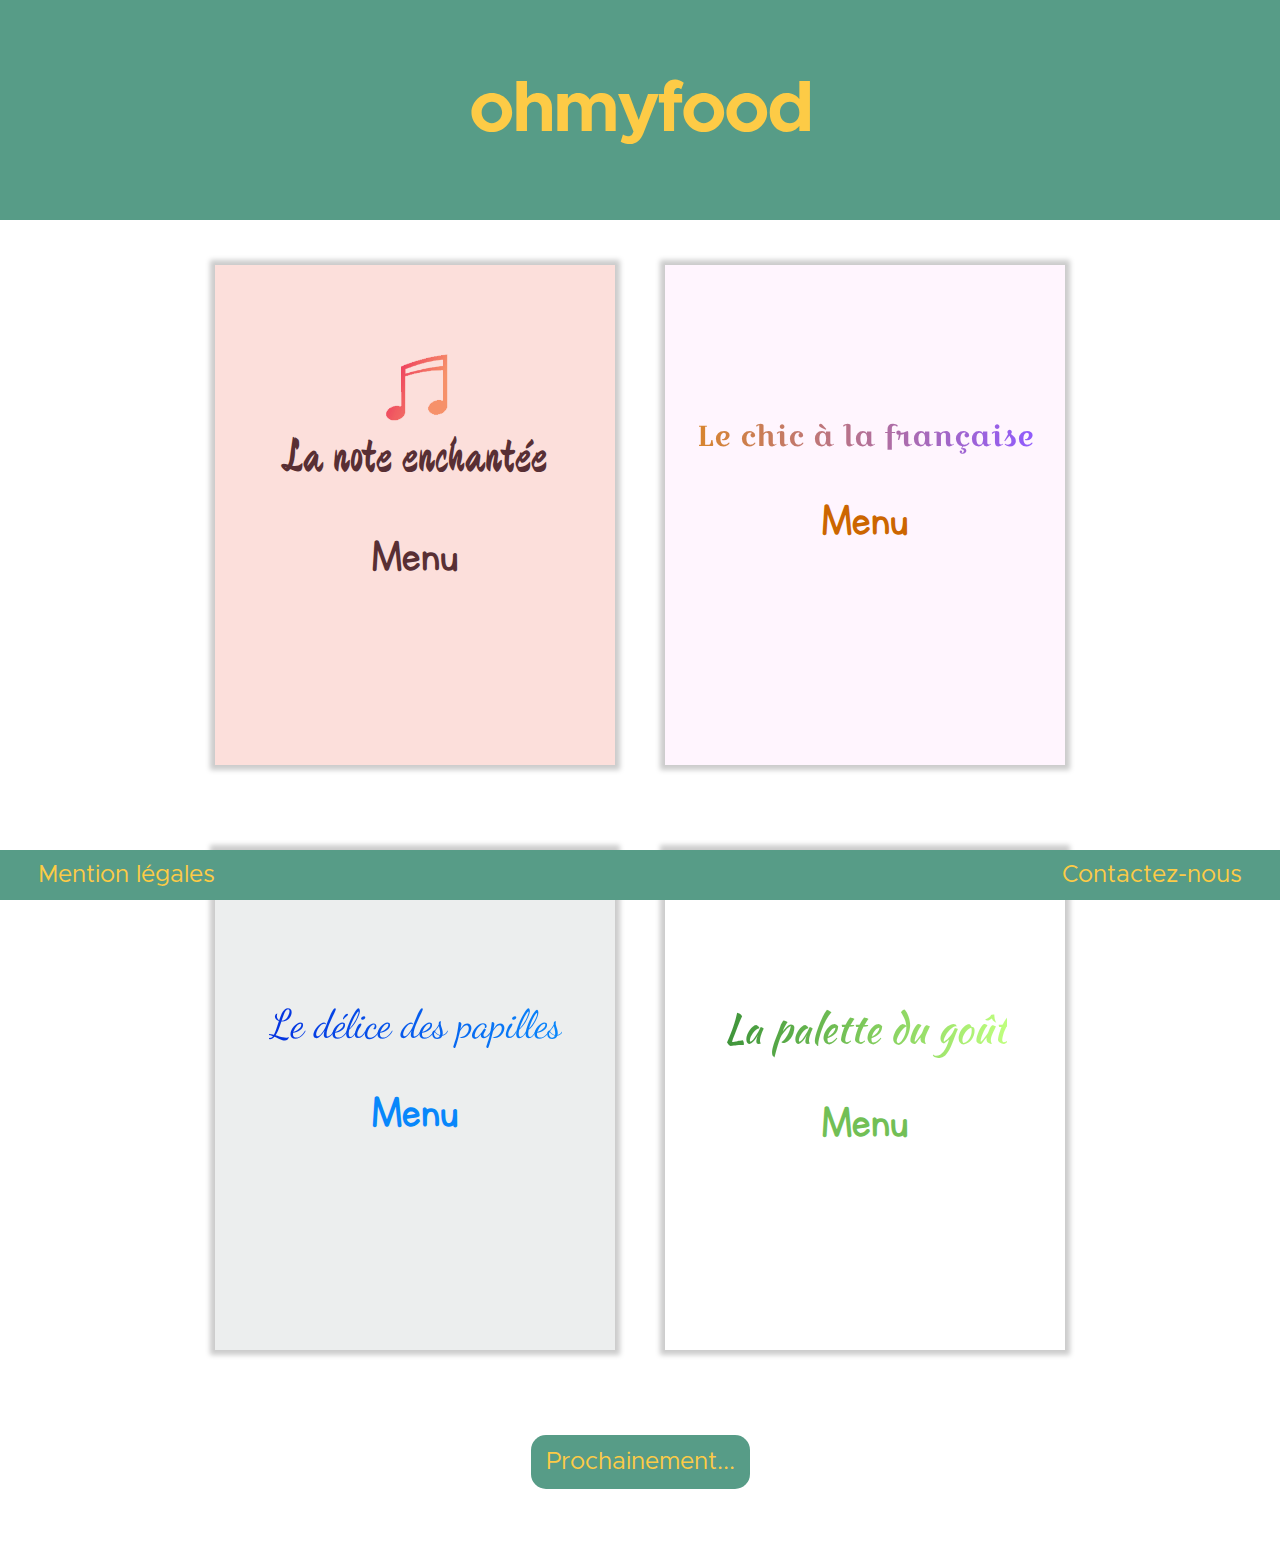
==== commit fa564828: "Final Version" ====
--- a/index.html
+++ b/index.html
@@ -5,43 +5,45 @@
         <meta charset="UTF-8">
         <meta name="viewport" content="width=device-width, initial-scale=1">
         <link href="style.css" rel="stylesheet">
+        <link href="libs/font.css" rel="stylesheet">
     </head>
     <body>
+                    <!--titre-->
         <header>
             <h1><a href="index.html">ohmyfood</a></h1>
         </header>
         <section class="main">
             <div class="restaurants">
-                <div class="restaurant__indexA">
-                    <div class="bloc__indexA">
-                        <img class="musicalnote__index" src="musical-note.png">
+                <div class="restaurantA">
+                    <div class="blocIndexA">
+                        <img class="musicalnoteIndex" src="images/musical-note.png">
                         <a href="menu1.html">
-                        <span class="indexA__name">La note enchantée</span>
-                        <h2 class="indexA__menu">Menu</h2>
+                        <span class="indexAname">La note enchantée</span>
+                        <h2 class="indexAmenu">Menu</h2>
                         </a>
                     </div>    
                 </div>
-                <div class="restaurant__indexB">
-                    <div class="bloc__indexB">
+                <div class="restaurantB">
+                    <div class="blocIndexB">
                         <a href="menu2.html">
-                        <span class="indexB__name">Le chic à la française</span>
-                        <h2 class="indexB__menu">Menu</h2>
+                        <span class="indexBname">Le chic à la française</span>
+                        <h2 class="indexBmenu">Menu</h2>
                         </a>
                     </div> 
                 </div>
-                <div class="restaurant__indexC">
-                    <div class="bloc__indexC">
+                <div class="restaurantC">
+                    <div class="blocIndexC">
                         <a href="menu3.html">
-                        <span class="indexC__name">Le délice des papilles</span>
-                        <h2 class="indexC__menu">Menu</h2>
+                        <span class="indexCname">Le délice des papilles</span>
+                        <h2 class="indexCmenu">Menu</h2>
                         </a>
                     </div> 
                 </div>
-                <div class="restaurant__indexD">
-                    <div class="bloc__indexD">
+                <div class="restaurantD">
+                    <div class="blocIndexD">
                         <a href="menu4.html">
-                        <span class="indexD__name">La palette du goût</span>
-                        <h2 class="indexD__menu">Menu</h2>
+                        <span class="indexDname">La palette du goût</span>
+                        <h2 class="indexDmenu">Menu</h2>
                         </a>
                     </div> 
                 </div>
@@ -49,11 +51,11 @@
             <div class="btn">Prochainement<span class="pointA bounce-6">.</span><span class="pointB bounce-7">.</span><span class="pointC bounce-8">.</span></div>        
         </section>
         <footer>
-            <div class="footer__legal">
+            <div class="footerLegal">
                 <span><a href="l-notice.html">Mention légales</a></span>
             </div>
-            <div class="footer__contact">    
-                <span><a href="#">Contactez-nous</a></span>
+            <div class="footerContact">    
+                <span><a href="mailto:max.concept89@gmail.com">Contactez-nous</a></span>
             </div>    
         </footer> 
     </body>
--- a/style.css
+++ b/style.css
@@ -1,44 +1,59 @@
+@charset "UTF-8";
+/*Font*/
 @font-face {
   font-family: "metropolis_bold";
-  src: url("Metropolis-Bold.otf");
+  src: url("font/Metropolis-Bold.otf");
 }
 @font-face {
   font-family: "metropolis";
-  src: url("Metropolis-Regular.otf");
+  src: url("font/Metropolis-Regular.otf");
 }
 @font-face {
   font-family: "devonshire";
-  src: url("Devonshire-Regular.ttf");
+  src: url("font/Devonshire-Regular.ttf");
 }
 @font-face {
   font-family: "croissantOne";
-  src: url("CroissantOne-Regular.ttf");
+  src: url("font/CroissantOne-Regular.ttf");
 }
 @font-face {
   font-family: "kaushan";
-  src: url("KaushanScript-Regular.ttf");
+  src: url("font/KaushanScript-Regular.ttf");
 }
 @font-face {
   font-family: "dancing";
-  src: url("DancingScript-VariableFont_wght.ttf");
+  src: url("font/DancingScript-VariableFont_wght.ttf");
 }
 @font-face {
   font-family: "letters";
-  src: url("Letters for Learners.ttf");
-}
-body {
-  position: relative;
+  src: url("font/Letters for Learners.ttf");
+}
+/*IMPORTS*/
+/*STRUCTURE COLOR*/
+/*RESTAURANT COLOR*/
+/*SHADOW COLOR*/
+/*VARIABLES POLICES*/
+/*STRUCTURE*/
+header {
   width: auto;
-  margin: auto;
-  width: 100%;
-}
-
-header {
-  display: block;
-  width: 100%;
   padding: 2% 0 2% 0;
   margin: auto;
   background-color: #579c87;
+}
+
+body {
+  position: relative;
+  width: 100%;
+  margin: auto;
+}
+
+section {
+  margin-bottom: 5%;
+}
+
+.main {
+  display: grid;
+  height: auto;
 }
 
 footer {
@@ -60,11 +75,29 @@
   color: #fdcb46;
 }
 
-.footer__legal {
+/*TITRE*/
+h1 {
+  color: #fdcb46;
+  text-align: center;
+  font-family: metropolis_bold;
+  font-size: 4.5rem;
+  letter-spacing: -3px;
+}
+h1 a {
+  text-decoration: none;
+  color: #fdcb46;
+}
+
+/*FOOTER*/
+.footerLegal {
   margin: auto 0 auto 3%;
 }
 
-.footer__legal:hover, .footer__contact:hover {
+.footerContact {
+  margin: auto 3% auto 0;
+}
+
+.footerLegal:hover, .footerContact:hover {
   animation: shake 0.82s cubic-bezier(0.36, 0.07, 0.19, 0.97) both;
   transform: translate3d(0, 0, 0);
   backface-visibility: hidden;
@@ -85,114 +118,81 @@
     transform: translate3d(4px, 0, 0);
   }
 }
-.footer__contact {
-  margin: auto 3% auto 0;
-}
-
-h1 {
-  color: #fdcb46;
-  text-align: center;
-  font-family: metropolis_bold;
-  font-size: 4.5rem;
-  letter-spacing: -3px;
-}
-h1 a {
-  text-decoration: none;
-  color: #fdcb46;
-}
-
 span {
   color: #fdcb46;
 }
 
-section {
-  margin-bottom: 5%;
-}
-
-.main {
-  display: grid;
-  height: auto;
-}
-
+/*BODY*/
+/*RESTAURANTS ACCUEIL*/
 .restaurants {
   display: grid;
-  width: 1000px;
+  width: auto;
   margin: 45px auto 0 auto;
   grid-template-columns: 50% 50%;
 }
 
-.restaurant__indexA, .restaurant__indexB, .restaurant__indexC, .restaurant__indexD {
+.restaurantA, .restaurantB, .restaurantC, .restaurantD {
   display: block;
   width: 400px;
   height: 500px;
   box-shadow: 0px 0px 5px 5px #cccccc;
-  margin: 0 auto 85px auto;
+  margin: 0 25px 85px 25px;
   -webkit-transform: scale(1);
   transform: scale(1);
   -webkit-transition: 0.3s ease-in-out;
   transition: 0.3s ease-in-out;
 }
 
-.restaurant__indexA {
+.musicalnoteIndex {
+  width: 85px;
+  margin: 0 auto 0 auto;
+}
+
+/*LA NOTE ENCHANTEE*/
+.restaurantA {
   background-color: #FCDFDB;
 }
-.restaurant__indexA.restaurant__indexA:hover {
+.restaurantA.restaurantA:hover {
   -webkit-transform: scale(1.1);
   transform: scale(1.1);
   opacity: 0.7;
   cursor: pointer;
 }
 
-.restaurant__indexB {
+.indexAname {
+  color: #582F34;
+  font-size: 3em;
+  font-family: devonshire;
+}
+
+.indexAmenu {
+  color: #582F34;
+  font-size: 3em;
+  font-family: letters;
+}
+
+.blocIndexA {
+  display: flex;
+  flex-direction: column;
+  text-align: center;
+  margin-top: 85px;
+}
+.blocIndexA a {
+  text-decoration: none;
+}
+
+/*LE CHIC A LA FRANCAISE*/
+.restaurantB {
   background-color: #fff5fe;
 }
-.restaurant__indexB.restaurant__indexB:hover {
+.restaurantB.restaurantB:hover {
   -webkit-transform: scale(1.1);
   transform: scale(1.1);
   opacity: 0.7;
   cursor: pointer;
 }
 
-.restaurant__indexC {
-  background-color: #eceeee;
-}
-.restaurant__indexC.restaurant__indexC:hover {
-  -webkit-transform: scale(1.1);
-  transform: scale(1.1);
-  opacity: 0.7;
-  cursor: pointer;
-}
-
-.restaurant__indexD:hover {
-  -webkit-transform: scale(1.1);
-  transform: scale(1.1);
-  opacity: 0.7;
-  cursor: pointer;
-}
-
-.indexA__name {
-  color: #582F34;
-  font-size: 3em;
-  font-family: devonshire;
-}
-
-.indexA__menu {
-  color: #582F34;
-  font-size: 3em;
-  font-family: letters;
-}
-
-.bloc__indexA {
-  display: flex;
-  flex-direction: column;
-  text-align: center;
-  margin-top: 85px;
-}
-.bloc__indexA a {
-  text-decoration: none;
-}
-
-.indexB__name {
+.indexBname {
   color: #582F34;
   font-size: 1.8em;
   font-family: croissantOne;
@@ -201,23 +201,34 @@
   -webkit-text-fill-color: transparent;
 }
 
-.indexB__menu {
+.indexBmenu {
   color: #cc6600;
   font-size: 3em;
   font-family: letters;
 }
 
-.bloc__indexB {
+.blocIndexB {
   display: flex;
   flex-direction: column;
   text-align: center;
   margin-top: 150px;
 }
-.bloc__indexB a {
+.blocIndexB a {
   text-decoration: none;
 }
 
-.indexC__name {
+/*LE DELICE DES PAPILLES*/
+.restaurantC {
+  background-color: #eceeee;
+}
+.restaurantC.restaurantC:hover {
+  -webkit-transform: scale(1.1);
+  transform: scale(1.1);
+  opacity: 0.7;
+  cursor: pointer;
+}
+
+.indexCname {
   color: #582F34;
   font-size: 2.5em;
   font-family: dancing;
@@ -226,23 +237,34 @@
   -webkit-text-fill-color: transparent;
 }
 
-.indexC__menu {
+.indexCmenu {
   color: #0887fb;
   font-size: 3em;
   font-family: letters;
 }
 
-.bloc__indexC {
+.blocIndexC {
   display: flex;
   flex-direction: column;
   text-align: center;
   margin-top: 150px;
 }
-.bloc__indexC a {
+.blocIndexC a {
   text-decoration: none;
 }
 
-.indexD__name {
+/*LA PALETTE DU GOÛT*/
+.restaurantD:hover {
+  background-color: #FFFF;
+}
+.restaurantD:hover.restaurantD:hover {
+  -webkit-transform: scale(1.1);
+  transform: scale(1.1);
+  opacity: 0.7;
+  cursor: pointer;
+}
+
+.indexDname {
   color: #582F34;
   font-size: 2.5em;
   font-family: kaushan;
@@ -251,22 +273,23 @@
   -webkit-text-fill-color: transparent;
 }
 
-.indexD__menu {
+.indexDmenu {
   color: #72bf56;
   font-size: 3em;
   font-family: letters;
 }
 
-.bloc__indexD {
+.blocIndexD {
   display: flex;
   flex-direction: column;
   text-align: center;
   margin-top: 150px;
 }
-.bloc__indexD a {
+.blocIndexD a {
   text-decoration: none;
 }
 
+/*BOUTON PROCHAINEMENT*/
 .btn {
   border-radius: 15px;
   background-color: #579c87;
@@ -349,44 +372,19 @@
     transform: translateY(0);
   }
 }
-.menu__title--top {
+/*MENUS*/
+.menuTitletop {
   margin: 80px auto 50px auto;
   font-size: 2em;
 }
 
-.menu__title, .menu__titleB, .menu__titleC, .menu__titleD {
+.menuTitle, .menuTitleB, .menuTitleC, .menuTitleD {
   text-align: center;
   margin: 0 10px 4% 10px;
   font-size: 2em;
 }
 
-.menu__titleB {
-  background: linear-gradient(to right, #d8852e 15%, #905bfd 100%);
-  -webkit-background-clip: text;
-  -webkit-text-fill-color: transparent;
-  margin: 5% 0 15% 0;
-}
-
-.menu__titleC {
-  background: linear-gradient(to right, #0431df 0%, #0887fb 100%);
-  -webkit-background-clip: text;
-  -webkit-text-fill-color: transparent;
-  margin: 5% 0 15% 0;
-}
-
-.menu__titleD {
-  background: linear-gradient(to right, #3d9339 0%, #bfff7e 100%);
-  -webkit-background-clip: text;
-  -webkit-text-fill-color: transparent;
-  margin: 5% 0 15% 0;
-}
-
-.title__bottom--music {
-  display: inline-flex;
-  margin: 0 auto 0 30%;
-}
-
-.category__title, .category__title--orange, .category__title--purple, .category__title--blue {
+.categoryTitle, .categoryTitle-orange, .categoryTitle-purple, .categoryTitle-blue {
   margin: 0 25px 0 25px;
   color: inherit;
   text-decoration: none;
@@ -394,36 +392,11 @@
   transition: background-size 0.9s;
 }
 
-.category__title:hover, .category__title--orange:hover, .category__title--purple:hover, .category__title--blue:hover {
+.categoryTitle:hover, .categoryTitle-orange:hover, .categoryTitle-purple:hover, .categoryTitle-blue:hover {
   background-size: 100% 100%;
 }
 
-.category__title--orange, .liste-orange, .prix_orange {
-  color: #c67412;
-  margin: 5% 0 8% 0;
-}
-
-.category__title--purple, .liste-purple, .prix_purple {
-  color: #996699;
-  margin: 5% 0 8% 0;
-}
-
-.category__title--blue, .liste-blue, .prix_blue {
-  color: #6633cc;
-  margin: 5% 0 8% 0;
-}
-
-.category__title--orange, .category__title--purple, .category__title--blue {
-  font-size: 1.3em;
-}
-
-.bottom__title {
-  text-align: center;
-  margin: 0 auto 0 15px;
-}
-
 .menu, .menu1, .menu2, .menu3, .menu4 {
-  width: auto;
   margin: auto auto auto auto;
   padding: 5% 7% 5% 7%;
   box-shadow: 0px 0px 5px 5px #cccccc;
@@ -433,11 +406,7 @@
   list-style: none;
 }
 
-.menu2 h3 {
-  margin: 0 25px 0 25px;
-}
-
-.feuille {
+.restaurantMenu, .restaurantMenuBottom {
   display: flex;
   justify-content: space-between;
   margin: 0 0 6% -40px;
@@ -445,39 +414,11 @@
   line-height: 2em;
 }
 
-.feuilleB {
-  display: flex;
-  width: 100%;
-  margin-top: 3%;
-  text-align: center;
-}
-.feuilleB .liste-g, .feuilleB .prixB {
-  line-height: 2.5em;
-}
-
-.prix {
-  text-align: right;
-}
-
-.prixB {
-  margin-left: auto;
-  padding-right: 40px;
-}
-
-.prix_orange, .prix_purple {
-  margin-left: auto;
-  padding-right: 40px;
-}
-
-.liste-g, .liste-orange, .liste-purple, .liste-blue {
-  text-align: left;
-}
-
-.liste-orange, .liste-purple, .liste-blue, .prix_orange, .prix_purple {
-  line-height: 3em;
-}
-
-.trait__title {
+.restaurantMenuresponsive, .restaurantMenuB-responsive {
+  display: none;
+}
+
+.traitTitle {
   display: flex;
   width: 100%;
   margin: 0 auto 0 auto;
@@ -489,22 +430,18 @@
   margin: auto 0 auto 0;
 }
 
-.trait__right {
+.traitRight {
   width: 200px;
   margin: auto 0 auto 0;
   -webkit-transform: scaleX(-1);
   transform: scaleX(-1);
 }
 
-.musicalnote {
-  width: 15%;
-  margin: 0 auto 0 41%;
-}
-
-.image--1 {
-  display: block;
-}
-
+.leftList, .listOrange, .listPurple, .listBlue {
+  text-align: left;
+}
+
+/*MENU - La note enchantée*/
 .menu1 {
   font-family: devonshire;
   font-size: 1.5em;
@@ -512,43 +449,287 @@
   color: #582F34;
 }
 
+.titleBottommusic {
+  display: inline-flex;
+  margin: 0 auto 0 30%;
+}
+
+.bottomTitle {
+  text-align: center;
+  margin: 0 auto 0 15px;
+}
+
+.musicalnote {
+  width: 15%;
+  margin: 0 auto 0 41%;
+}
+
+.musicalNotebottom {
+  width: 45px;
+  height: 35px;
+}
+
+/*MENU - Le chic à la française*/
 .menu2 {
   font-family: croissantOne;
   background-color: #fff5fe;
   color: repeating-linear-gradient(red, yellow 10%, green 20%);
 }
 
+.menuTitleB {
+  background: linear-gradient(to right, #d8852e 15%, #905bfd 100%);
+  -webkit-background-clip: text;
+  -webkit-text-fill-color: transparent;
+  margin: 5% 0 15% 0;
+}
+
+.categoryTitle-orange, .listOrange, .priceOrange {
+  color: #c67412;
+}
+
+.categoryTitle-purple, .listPurple, .pricePurple {
+  color: #996699;
+}
+
+.categoryTitle-blue, .listBlue, .priceBlue {
+  color: #6633cc;
+}
+
+.categoryTitle-orange, .categoryTitle-purple, .categoryTitle-blue {
+  font-size: 1.3em;
+}
+
+.restaurantMenuB, .restaurantMenuBottomB {
+  display: flex;
+  width: 100%;
+  margin-top: 3%;
+  text-align: center;
+}
+.restaurantMenuB .leftList, .restaurantMenuB .priceB, .restaurantMenuBottomB .leftList, .restaurantMenuBottomB .priceB {
+  line-height: 2.5em;
+}
+
+.priceOrange, .pricePurple {
+  margin-left: auto;
+  padding-right: 40px;
+}
+
+.listOrange, .listPurple, .listBlue, .priceOrange, .pricePurple {
+  line-height: 3em;
+}
+
+/*MENU - Le délice des papilles*/
 .menu3 {
   font-family: dancing;
   font-size: 1.5em;
   background-color: #eceeee;
 }
 
+.menuTitleC {
+  background: linear-gradient(to right, #0431df 0%, #0887fb 100%);
+  -webkit-background-clip: text;
+  -webkit-text-fill-color: transparent;
+  margin: 5% 0 15% 0;
+}
+
+/*MENU - La palette du goût*/
 .menu4 {
+  background-color: #FFFF;
   font-family: kaushan;
   font-size: 1.1em;
 }
 
-.trait2.png {
-  color: rgba(255, 0, 0, 0.5);
-}
-
-.musicalnote__index {
-  width: 85px;
-  margin: 0 auto 0 auto;
-}
-
-.musicalnote--bottom {
-  width: 45px;
-  height: 35px;
-}
-
-@media all and (max-width: 800px) {
+.menuTitleD {
+  background: linear-gradient(to right, #3d9339 0%, #bfff7e 100%);
+  -webkit-background-clip: text;
+  -webkit-text-fill-color: transparent;
+  margin: 5% 0 15% 0;
+}
+
+.price {
+  text-align: right;
+}
+
+.priceB {
+  margin-left: auto;
+  padding-right: 40px;
+}
+
+/*MENTTION LEGALE*/
+.inDevelopment {
+  display: block;
+  margin: 10% auto 0 auto;
+  font-size: 3rem;
+  color: #579c87;
+  text-align: center;
+}
+
+/*##  RESPONSIVE  ##*/
+@media only screen and (max-width: 768px) {
+  /*INDEX*/
   .restaurants {
     width: auto;
     display: flex;
     flex-direction: column;
-    margin: 50px auto 50px auto;
+    margin: 50px auto 0 auto;
+  }
+
+  .btn {
+    margin-bottom: 10%;
+  }
+
+  /*Menus*/
+  .restaurantMenu, .restaurantMenuB {
+    display: none;
+  }
+
+  .restaurantMenuresponsive, .restaurantMenuB-responsive, .restaurantMenuBottom, .restaurantMenuBottomB {
+    display: flex;
+    margin: 0 auto 0 auto;
+  }
+
+  .priceResponsive {
+    width: 100px;
+    text-align: center;
+    margin: 0 auto 0 auto;
+    border: 1px solid grey;
+  }
+
+  .circle {
+    border-radius: 100%;
+  }
+
+  .categoryTitle, .categoryTitle-orange, .categoryTitle-purple, .categoryTitle-blue {
+    margin: 0 auto 0 auto;
+    color: inherit;
+    text-decoration: none;
+    background: none;
+    transition: none;
+  }
+}
+@media all and (max-width: 575px), all and (max-width: 375px) {
+  /*INDEX*/
+  .restaurants {
+    width: 100%;
+  }
+
+  .restaurantA, .restaurantB, .restaurantC, .restaurantD {
+    display: block;
+    width: 80%;
+    height: auto;
+    padding: 0 15px;
+    margin: 10% auto 10% auto;
+  }
+
+  .btn {
+    font-size: 1.2rem;
+    margin-bottom: 20%;
+  }
+
+  h1 {
+    font-size: 2.5rem;
+  }
+
+  footer {
+    font-size: 1.1rem;
+  }
+
+  .indexAname, .indexAmenu, .indexBname, .indexBmenu, .indexCname, .indexCmenu, .indexDname, .indexDmenu {
+    font-size: 2rem;
+    padding-bottom: 30%;
+  }
+
+  /*MENUS*/
+  .menu1, .menu2, .menu3, .menu4 {
+    box-shadow: none;
+  }
+
+  .musicalnote {
+    margin-top: 25px;
+  }
+
+  .menuTitle {
+    margin: 0;
+  }
+
+  .categoryTitle {
+    margin: 50px auto 15px auto;
+    border-bottom: 1px solid black;
+  }
+
+  .categoryTitle-orange, .categoryTitle-purple, .categoryTitle-blue {
+    text-align: center;
+    text-decoration: underline;
+  }
+
+  .categoryTitle-orange {
+    color: #c67412;
+  }
+
+  .categoryTitle-purple {
+    color: #996699;
+    margin-left: auto;
+    margin-right: auto;
+  }
+
+  .categoryTitle-blue {
+    color: #6633cc;
+  }
+
+  .priceResponsive-orange {
+    width: 100px;
+    border: 1px solid #c67412;
+    margin: 10px auto 25px auto;
+  }
+
+  .priceResponsive-purple {
+    width: 100px;
+    border: 1px solid #996699;
+    margin: 10px auto 25px auto;
+  }
+
+  .priceBlue {
+    width: 100px;
+    border: 1px solid #6633cc;
+    margin: 0 auto 0 auto;
+  }
+
+  .trait, .traitRight {
+    display: none;
+  }
+
+  .main {
+    width: auto;
+  }
+
+  .priceResponsive {
+    margin: 10px auto 10px auto;
+  }
+
+  ul {
+    padding-inline-start: 0px;
+  }
+  ul li {
+    text-align: center;
+    margin: 25px 0 25px 0;
+  }
+
+  .titleBottommusic {
+    display: inline-flex;
+    margin: 0 auto 0 auto;
+  }
+  .titleBottommusic .bottomTitle {
+    margin-left: 25px;
+  }
+
+  .inDevelopment {
+    display: block;
+    margin: 50% auto auto auto;
+    font-size: 2rem;
+  }
+
+  .leftList-responsive {
+    width: 100%;
   }
 }
 
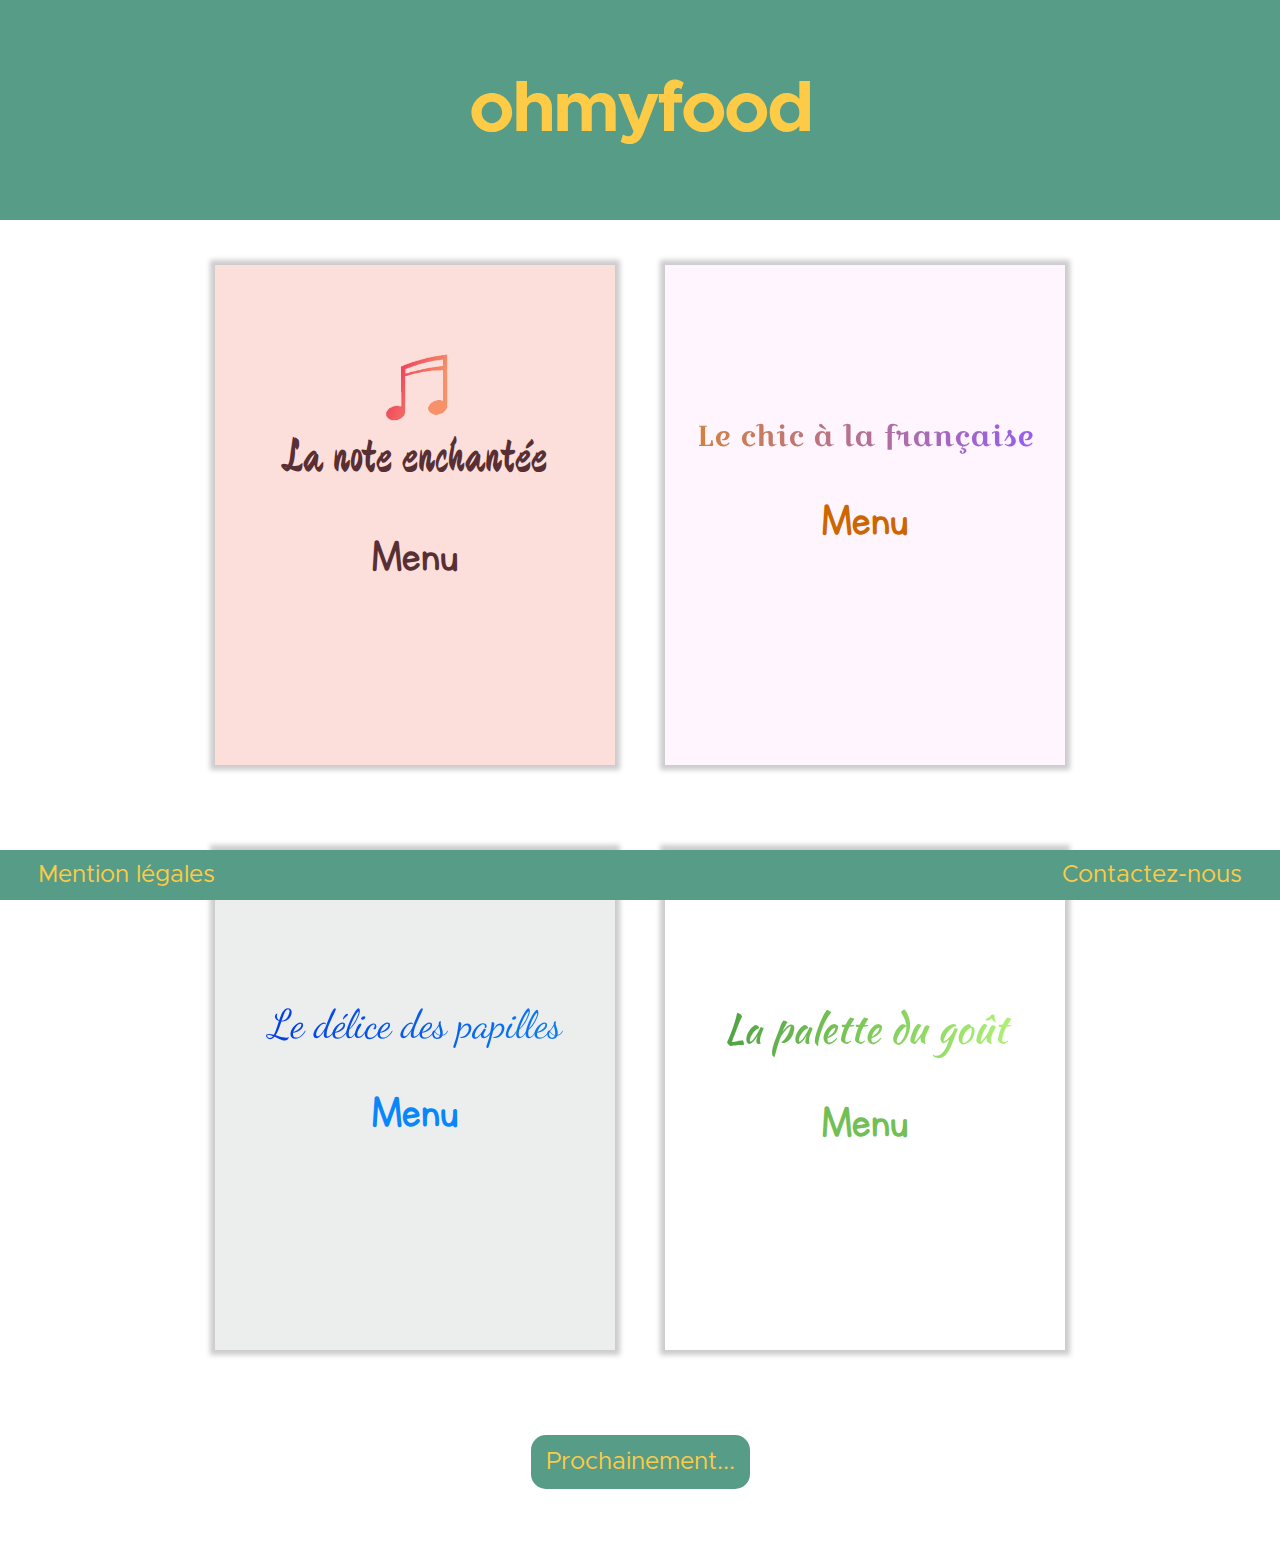
==== commit 7b4930e3: "[FIX] + Modifications" ====
--- a/index.html
+++ b/index.html
@@ -12,44 +12,44 @@
         <header>
             <h1><a href="index.html">ohmyfood</a></h1>
         </header>
-        <section class="main">
+        <main>
             <div class="restaurants">
+                <a href="menu1.html">
                 <div class="restaurantA">
-                    <div class="blocIndexA">
-                        <img class="musicalnoteIndex" src="images/musical-note.png">
-                        <a href="menu1.html">
-                        <span class="indexAname">La note enchantée</span>
-                        <h2 class="indexAmenu">Menu</h2>
-                        </a>
+                    <div class="blocIndex blocIndexA">
+                        <img class="musicalnoteIndex" src="images/musical-note.png" alt="note de musique">
+                        <span class="indexName indexAname">La note enchantée</span>
+                        <h2 class="indexMenu indexAmenu">Menu</h2>
                     </div>    
                 </div>
+                </a>
+                <a href="menu2.html">
                 <div class="restaurantB">
-                    <div class="blocIndexB">
-                        <a href="menu2.html">
-                        <span class="indexBname">Le chic à la française</span>
-                        <h2 class="indexBmenu">Menu</h2>
-                        </a>
+                    <div class="blocIndex blocIndexB">
+                        <span class="indexName indexBname">Le chic à la française</span>
+                        <h2 class="indexMenu indexBmenu">Menu</h2>
                     </div> 
                 </div>
+                </a>
+                <a href="menu3.html">
                 <div class="restaurantC">
-                    <div class="blocIndexC">
-                        <a href="menu3.html">
-                        <span class="indexCname">Le délice des papilles</span>
-                        <h2 class="indexCmenu">Menu</h2>
-                        </a>
+                    <div class="blocIndex blocIndexC">
+                        <span class="indexName indexCname">Le délice des papilles</span>
+                        <h2 class="indexMenu indexCmenu">Menu</h2>
                     </div> 
                 </div>
+                </a>
+                <a href="menu4.html">
                 <div class="restaurantD">
-                    <div class="blocIndexD">
-                        <a href="menu4.html">
-                        <span class="indexDname">La palette du goût</span>
-                        <h2 class="indexDmenu">Menu</h2>
-                        </a>
+                    <div class="blocIndex blocIndexD">
+                        <span class="indexName indexDname">La palette du goût</span>
+                        <h2 class="indexMenu indexDmenu">Menu</h2>
                     </div> 
                 </div>
+                </a>
             </div>
             <div class="btn">Prochainement<span class="pointA bounce-6">.</span><span class="pointB bounce-7">.</span><span class="pointC bounce-8">.</span></div>        
-        </section>
+        </main>
         <footer>
             <div class="footerLegal">
                 <span><a href="l-notice.html">Mention légales</a></span>
--- a/style.css
+++ b/style.css
@@ -47,11 +47,8 @@
   margin: auto;
 }
 
-section {
+main {
   margin-bottom: 5%;
-}
-
-.main {
   display: grid;
   height: auto;
 }
@@ -130,33 +127,70 @@
   margin: 45px auto 0 auto;
   grid-template-columns: 50% 50%;
 }
+.restaurants a:hover .blocIndex {
+  -webkit-transform: scale(1.1);
+  -webkit-transition: 0.3s ease-in-out;
+  transition: 0.3s ease-in-out;
+  transform: scale(1.1);
+  opacity: 0.7;
+  cursor: pointer;
+}
+.restaurants a {
+  text-decoration: none;
+  margin: 0 25px 85px 25px;
+}
 
 .restaurantA, .restaurantB, .restaurantC, .restaurantD {
   display: block;
   width: 400px;
   height: 500px;
   box-shadow: 0px 0px 5px 5px #cccccc;
-  margin: 0 25px 85px 25px;
-  -webkit-transform: scale(1);
-  transform: scale(1);
-  -webkit-transition: 0.3s ease-in-out;
-  transition: 0.3s ease-in-out;
-}
-
+}
+
+.indexMenu {
+  font-size: 3em;
+  font-family: letters;
+}
+
+.indexAmenu {
+  color: #582F34;
+}
+
+.indexBmenu {
+  color: #cc6600;
+}
+
+.indexCmenu {
+  color: #0887fb;
+}
+
+.indexDmenu {
+  color: #72bf56;
+}
+
+.blocIndex {
+  display: flex;
+  flex-direction: column;
+  text-align: center;
+  padding-top: 150px;
+}
+
+.blocIndexA {
+  padding-top: 85px;
+}
+
+.indexCname, .indexDname {
+  font-size: 2.5em;
+}
+
+/*LA NOTE ENCHANTEE*/
 .musicalnoteIndex {
   width: 85px;
   margin: 0 auto 0 auto;
 }
 
-/*LA NOTE ENCHANTEE*/
 .restaurantA {
   background-color: #FCDFDB;
-}
-.restaurantA.restaurantA:hover {
-  -webkit-transform: scale(1.1);
-  transform: scale(1.1);
-  opacity: 0.7;
-  cursor: pointer;
 }
 
 .indexAname {
@@ -165,35 +199,12 @@
   font-family: devonshire;
 }
 
-.indexAmenu {
-  color: #582F34;
-  font-size: 3em;
-  font-family: letters;
-}
-
-.blocIndexA {
-  display: flex;
-  flex-direction: column;
-  text-align: center;
-  margin-top: 85px;
-}
-.blocIndexA a {
-  text-decoration: none;
-}
-
 /*LE CHIC A LA FRANCAISE*/
 .restaurantB {
   background-color: #fff5fe;
 }
-.restaurantB.restaurantB:hover {
-  -webkit-transform: scale(1.1);
-  transform: scale(1.1);
-  opacity: 0.7;
-  cursor: pointer;
-}
 
 .indexBname {
-  color: #582F34;
   font-size: 1.8em;
   font-family: croissantOne;
   background: linear-gradient(to right, #d8852e 0%, #905bfd 100%);
@@ -201,92 +212,28 @@
   -webkit-text-fill-color: transparent;
 }
 
-.indexBmenu {
-  color: #cc6600;
-  font-size: 3em;
-  font-family: letters;
-}
-
-.blocIndexB {
-  display: flex;
-  flex-direction: column;
-  text-align: center;
-  margin-top: 150px;
-}
-.blocIndexB a {
-  text-decoration: none;
-}
-
 /*LE DELICE DES PAPILLES*/
 .restaurantC {
   background-color: #eceeee;
 }
-.restaurantC.restaurantC:hover {
-  -webkit-transform: scale(1.1);
-  transform: scale(1.1);
-  opacity: 0.7;
-  cursor: pointer;
-}
 
 .indexCname {
-  color: #582F34;
-  font-size: 2.5em;
   font-family: dancing;
   background: linear-gradient(to right, #0431df 0%, #0887fb 100%);
   -webkit-background-clip: text;
   -webkit-text-fill-color: transparent;
 }
 
-.indexCmenu {
-  color: #0887fb;
-  font-size: 3em;
-  font-family: letters;
-}
-
-.blocIndexC {
-  display: flex;
-  flex-direction: column;
-  text-align: center;
-  margin-top: 150px;
-}
-.blocIndexC a {
-  text-decoration: none;
-}
-
 /*LA PALETTE DU GOÛT*/
-.restaurantD:hover {
+.restaurantD {
   background-color: #FFFF;
 }
-.restaurantD:hover.restaurantD:hover {
-  -webkit-transform: scale(1.1);
-  transform: scale(1.1);
-  opacity: 0.7;
-  cursor: pointer;
-}
 
 .indexDname {
-  color: #582F34;
-  font-size: 2.5em;
   font-family: kaushan;
   background: linear-gradient(to right, #3d9339 0%, #bfff7e 100%);
   -webkit-background-clip: text;
   -webkit-text-fill-color: transparent;
-}
-
-.indexDmenu {
-  color: #72bf56;
-  font-size: 3em;
-  font-family: letters;
-}
-
-.blocIndexD {
-  display: flex;
-  flex-direction: column;
-  text-align: center;
-  margin-top: 150px;
-}
-.blocIndexD a {
-  text-decoration: none;
 }
 
 /*BOUTON PROCHAINEMENT*/
@@ -306,9 +253,12 @@
   transform-origin: bottom;
 }
 
+.bounce-6, .bounce-7, .bounce-8 {
+  animation-timing-function: ease;
+}
+
 .bounce-6 {
   animation-name: bounce-6;
-  animation-timing-function: ease;
 }
 
 @keyframes bounce-6 {
@@ -330,7 +280,6 @@
 }
 .bounce-7 {
   animation-name: bounce-7;
-  animation-timing-function: ease;
 }
 
 @keyframes bounce-7 {
@@ -352,7 +301,6 @@
 }
 .bounce-8 {
   animation-name: bounce-8;
-  animation-timing-function: ease;
 }
 
 @keyframes bounce-8 {
@@ -409,7 +357,7 @@
 .restaurantMenu, .restaurantMenuBottom {
   display: flex;
   justify-content: space-between;
-  margin: 0 0 6% -40px;
+  margin: 0 0 6% 0;
   text-align: center;
   line-height: 2em;
 }
@@ -435,6 +383,10 @@
   margin: auto 0 auto 0;
   -webkit-transform: scaleX(-1);
   transform: scaleX(-1);
+}
+
+.leftList {
+  margin-left: -40px;
 }
 
 .leftList, .listOrange, .listPurple, .listBlue {
@@ -473,7 +425,6 @@
 .menu2 {
   font-family: croissantOne;
   background-color: #fff5fe;
-  color: repeating-linear-gradient(red, yellow 10%, green 20%);
 }
 
 .menuTitleB {
@@ -552,7 +503,6 @@
 
 .priceB {
   margin-left: auto;
-  padding-right: 40px;
 }
 
 /*MENTTION LEGALE*/
@@ -565,7 +515,19 @@
 }
 
 /*##  RESPONSIVE  ##*/
-@media only screen and (max-width: 768px) {
+@media all and (min-width: 768px) and (max-width: 1024px) {
+  .restaurants {
+    width: auto;
+    display: flex;
+    flex-direction: column;
+    margin: 50px auto 0 auto;
+  }
+
+  .btn {
+    margin-bottom: 5%;
+  }
+}
+@media all and (max-width: 767px) {
   /*INDEX*/
   .restaurants {
     width: auto;
@@ -586,6 +548,7 @@
   .restaurantMenuresponsive, .restaurantMenuB-responsive, .restaurantMenuBottom, .restaurantMenuBottomB {
     display: flex;
     margin: 0 auto 0 auto;
+    text-align: center;
   }
 
   .priceResponsive {
@@ -606,6 +569,15 @@
     background: none;
     transition: none;
   }
+
+  .leftList-responsive {
+    width: 100%;
+    margin: 3% auto 3% auto;
+  }
+  .leftList-responsive li {
+    text-align: center;
+    margin: 2% auto 2% auto;
+  }
 }
 @media all and (max-width: 575px), all and (max-width: 375px) {
   /*INDEX*/
@@ -706,9 +678,6 @@
     margin: 10px auto 10px auto;
   }
 
-  ul {
-    padding-inline-start: 0px;
-  }
   ul li {
     text-align: center;
     margin: 25px 0 25px 0;
@@ -731,6 +700,15 @@
   .leftList-responsive {
     width: 100%;
   }
+
+  ul {
+    margin: 0;
+    padding: 0;
+  }
+
+  .leftList {
+    margin-left: 0;
+  }
 }
 
 /*# sourceMappingURL=style.css.map */
